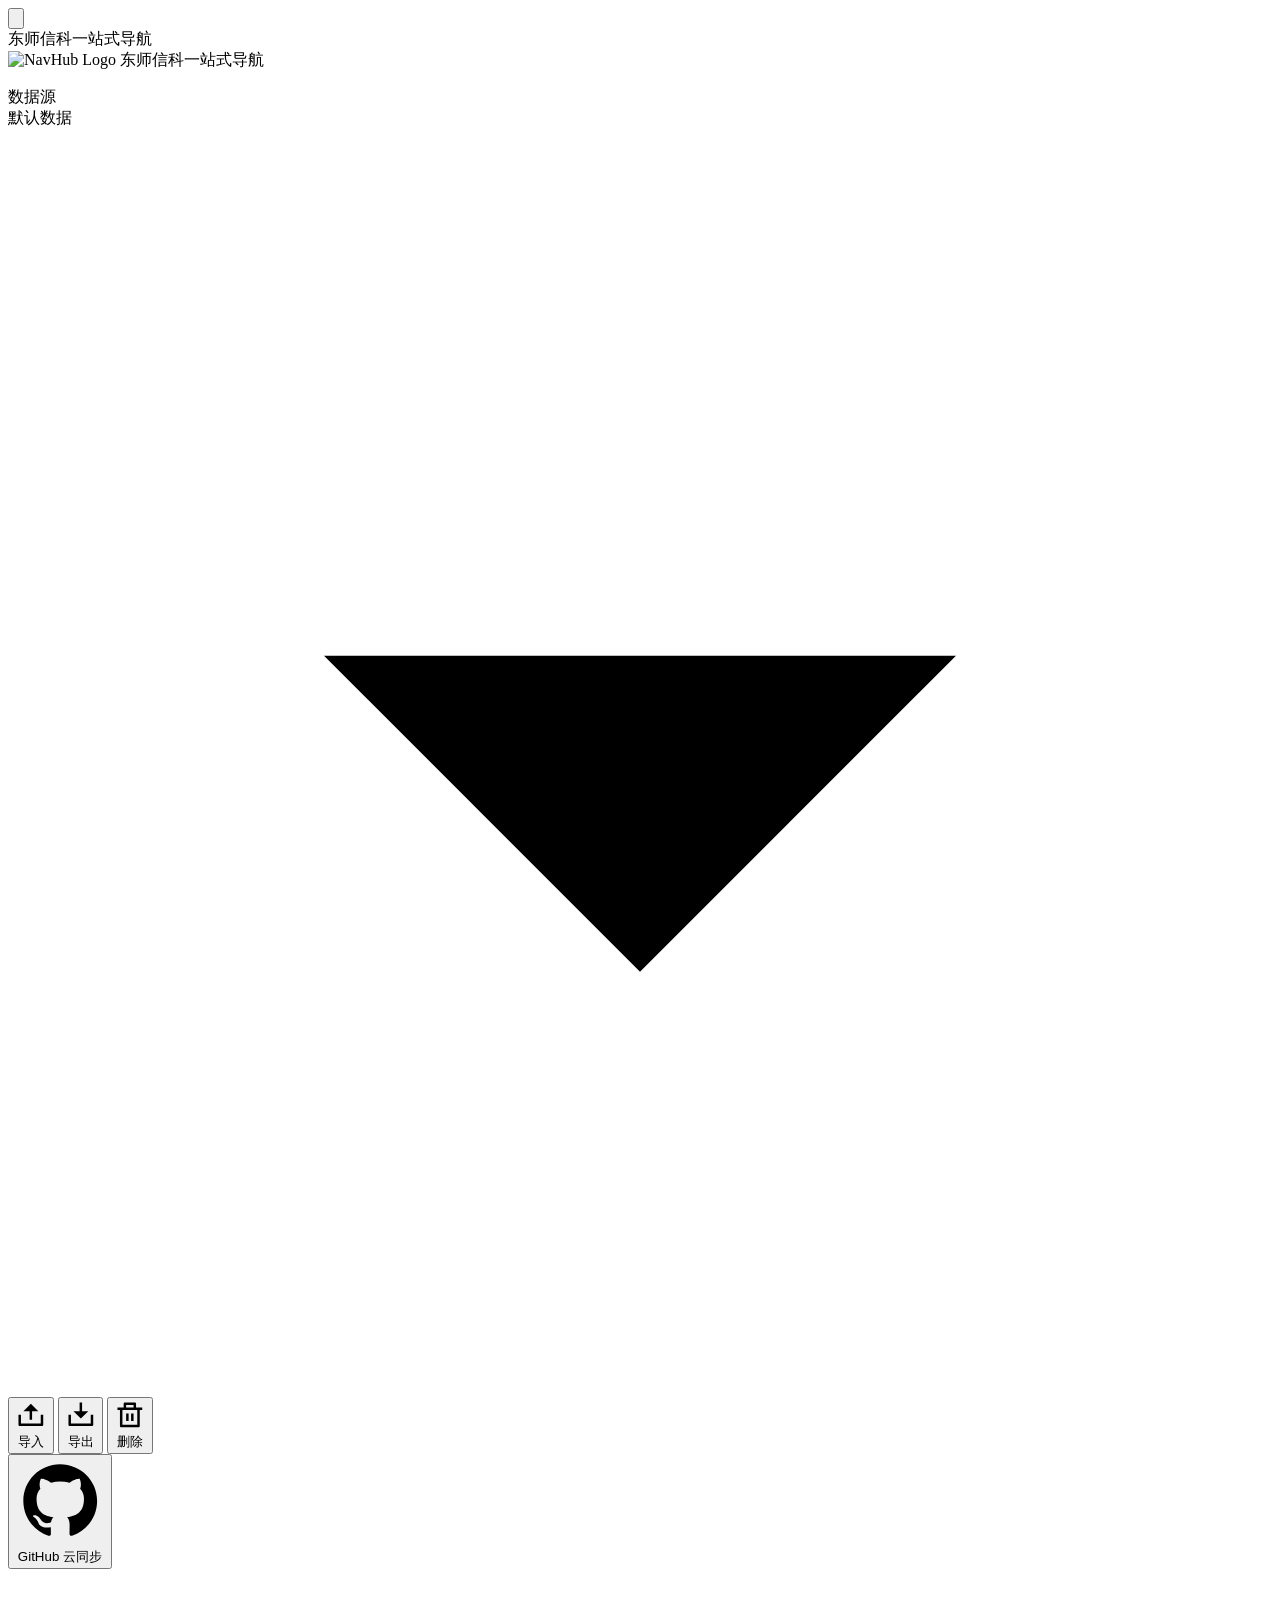
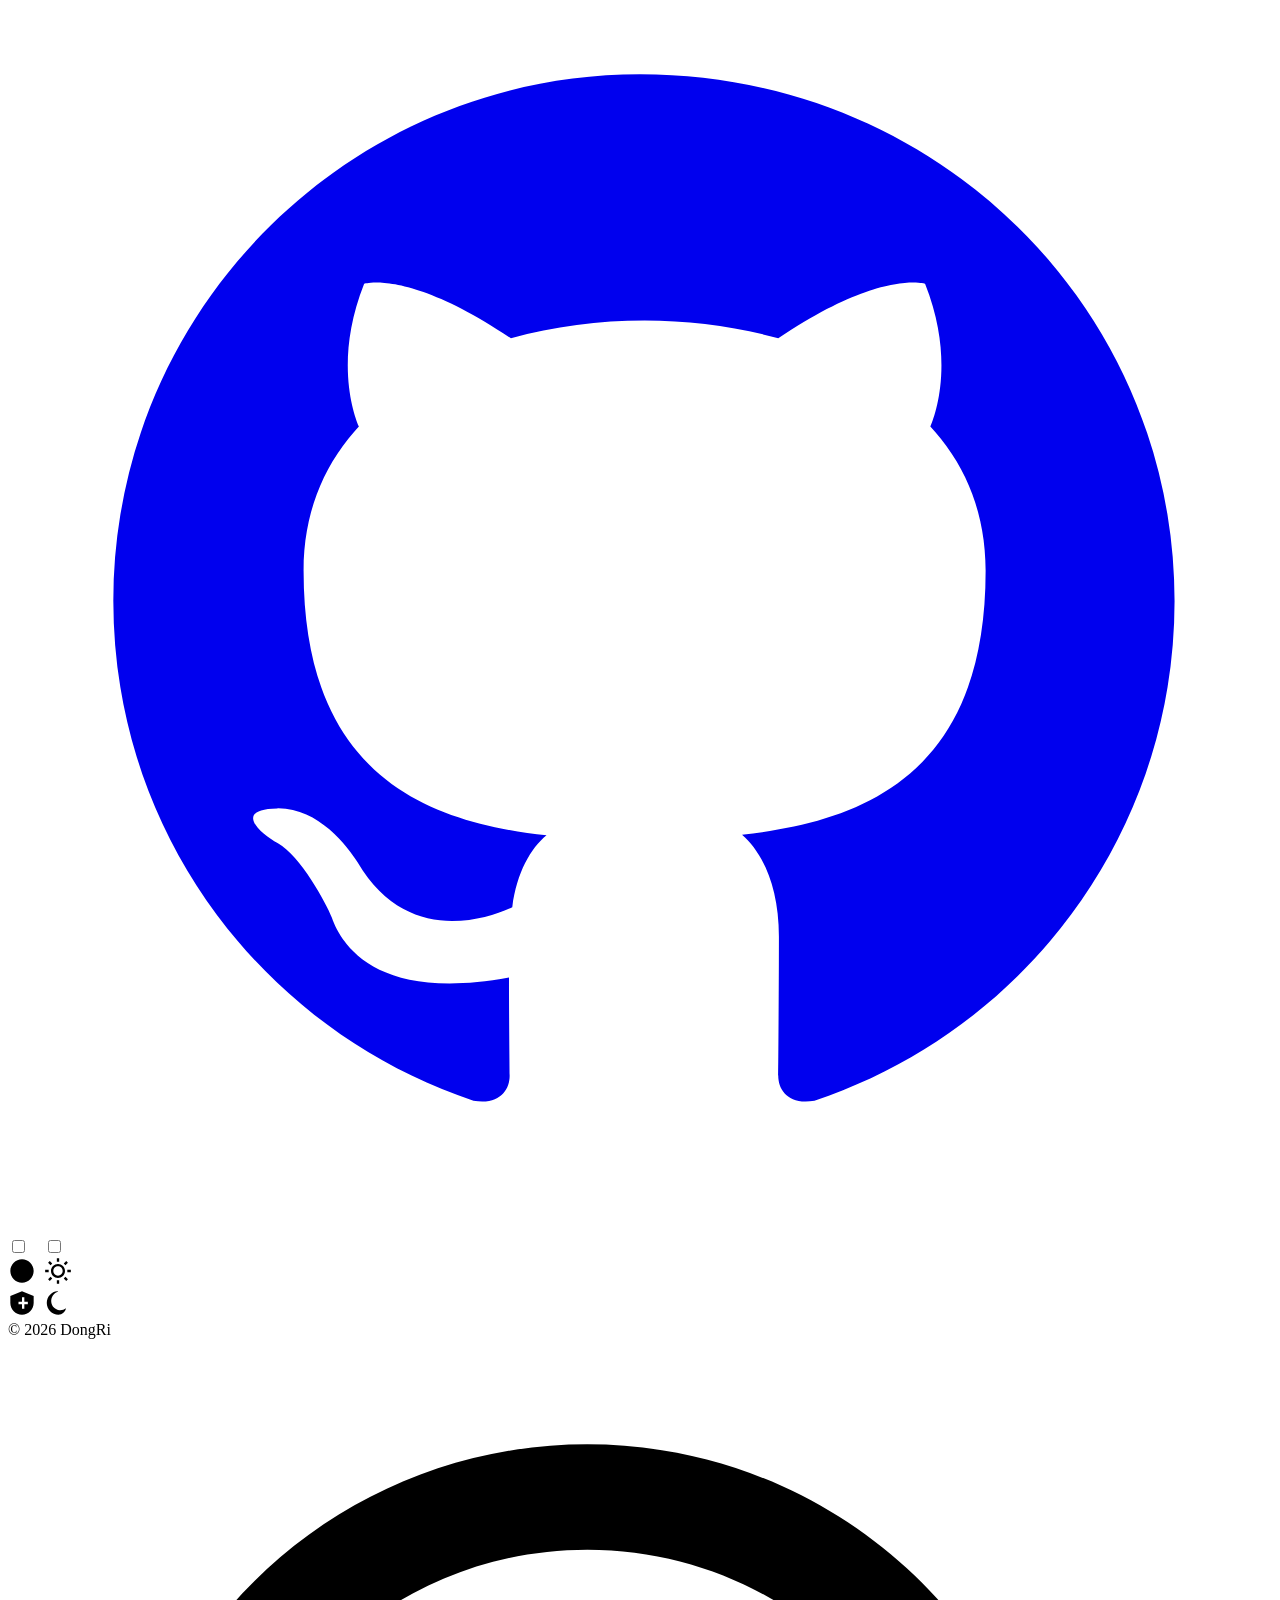
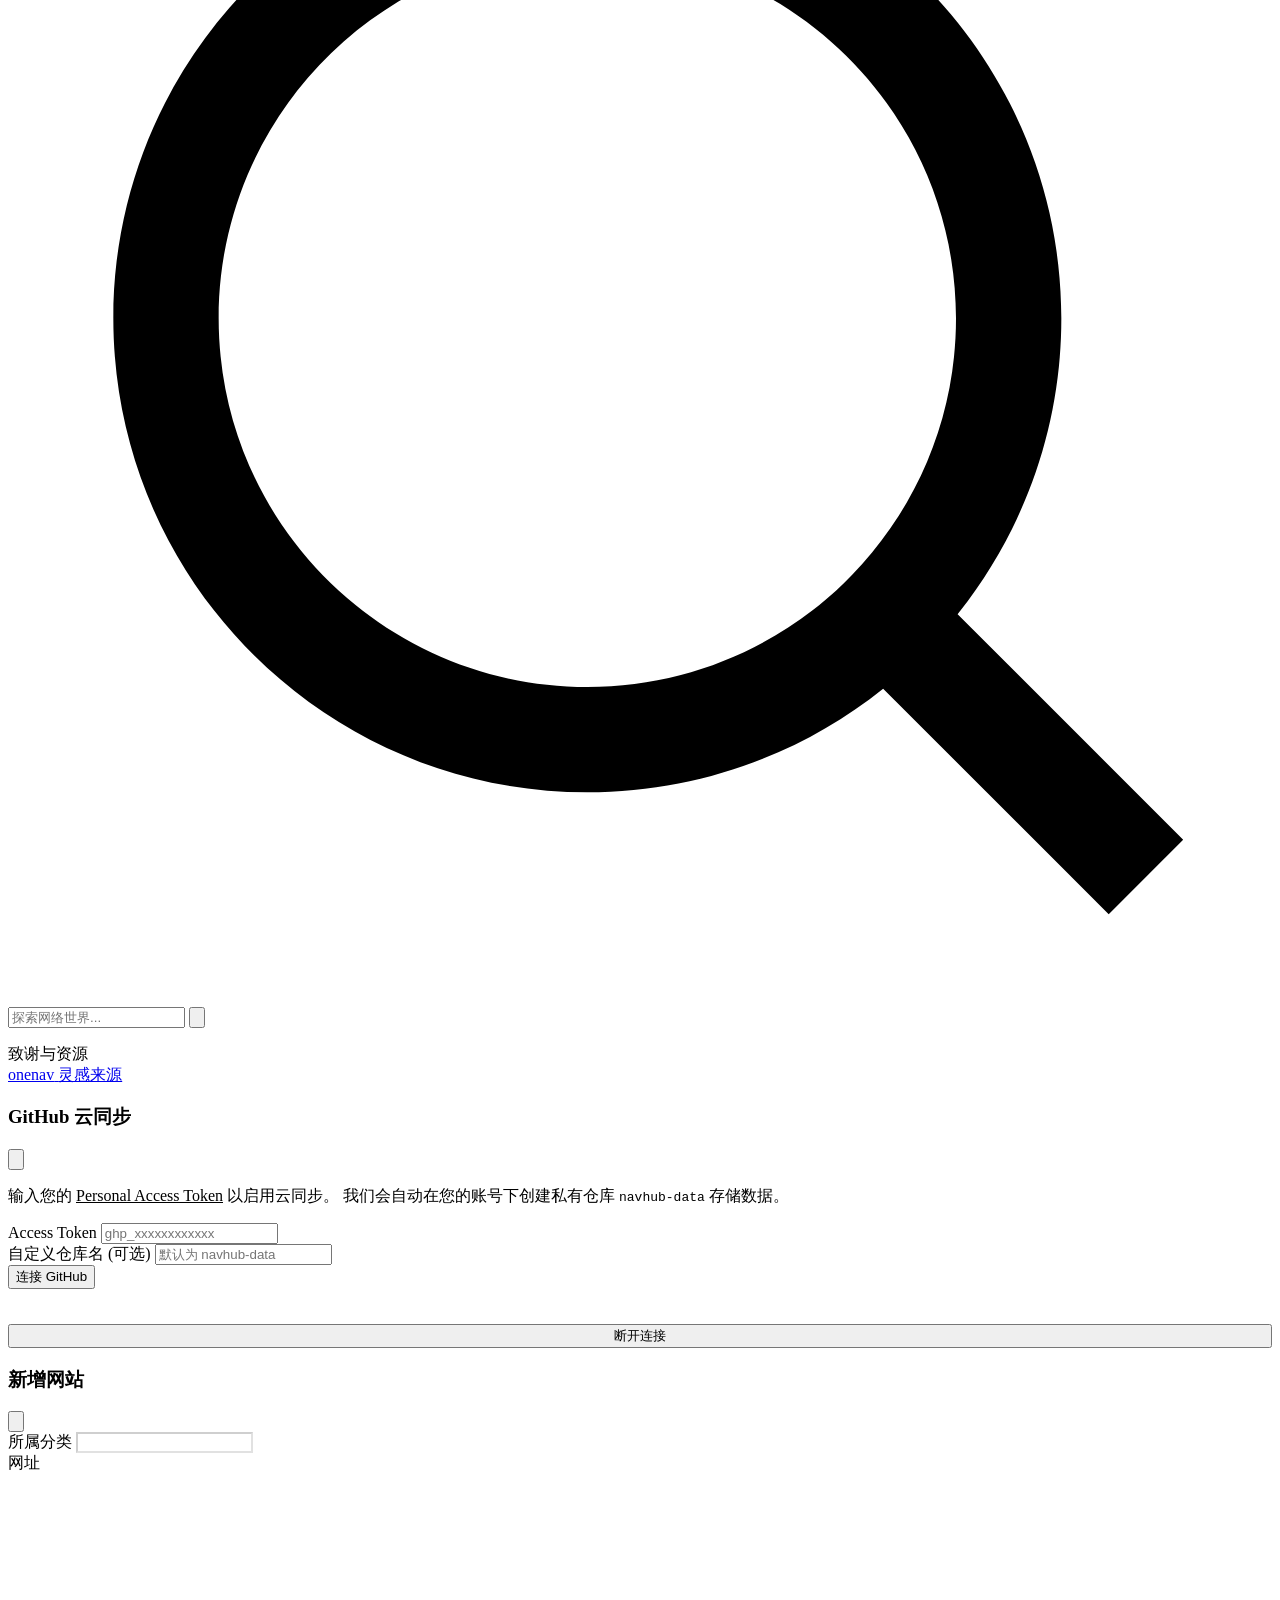
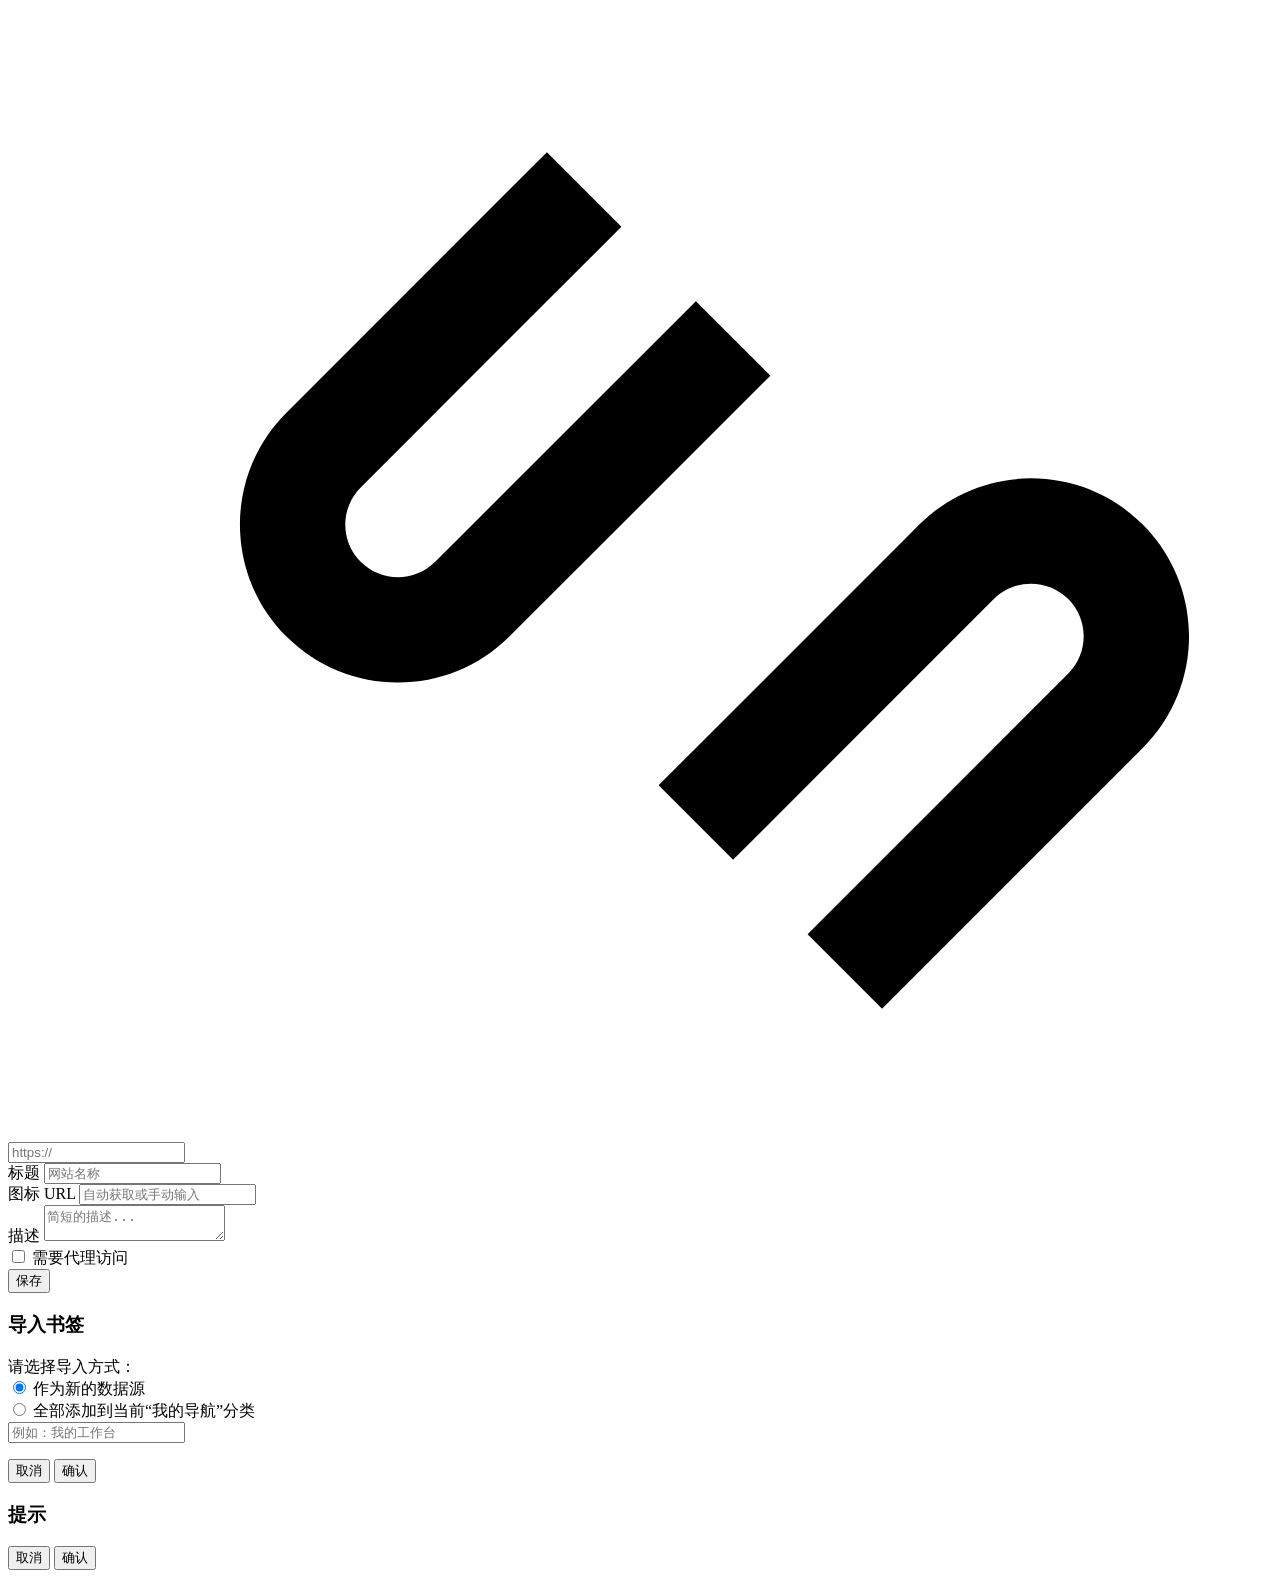
==== index.html @ 4027f4a1 "Update index.html for branding and copyright changes" ====
<!DOCTYPE html>
<html lang="zh-CN">
<head>
    <meta charset="UTF-8">
    <meta name="viewport" content="width=device-width, initial-scale=1.0, maximum-scale=1.0, user-scalable=no">

    <!-- SEO 元标签 -->
    <meta name="author" content="git-hub-cc">
    <meta name="description" content="一个轻量、优雅且功能强大的纯前端个人导航/起始页。支持聚合搜索、网站拖拽管理、暗黑模式切换和响应式设计。">
    <meta name="keywords" content="东师信科一站式导航, 个人导航, 起始页, 浏览器主页, 聚合搜索, 开源项目">

    <title>东师信科一站式导航</title>

    <link rel="icon" href="favicon.svg" type="image/svg+xml">

    <!-- 引入样式 -->
    <link rel="stylesheet" href="style.css">

    <!-- 主题与代理模式初始化脚本 (防止页面闪烁) -->
    <script>
        (function() {
            try {
                // 1. 初始化主题
                const themePref = localStorage.getItem('theme-preference');
                const prefersDark = window.matchMedia('(prefers-color-scheme: dark)').matches;
                let theme = 'light';
                if (themePref) {
                    theme = themePref;
                } else if (prefersDark) {
                    theme = 'dark';
                }
                document.documentElement.setAttribute('data-theme', theme);

                // 2. 初始化代理模式 (默认关闭：false)
                const proxyPref = localStorage.getItem('proxy-mode-preference');
                const isProxyOn = proxyPref === 'true';
                document.documentElement.setAttribute('data-proxy-mode', isProxyOn);
            } catch (e) {}
        })();
    </script>
</head>
<body>

<!-- 动态背景层 -->
<div class="background-layer"></div>

<!-- 移动端侧边栏遮罩 -->
<div id="sidebar-overlay" class="sidebar-overlay"></div>

<!-- 移动端顶部导航栏 -->
<div class="mobile-header">
    <button id="mobile-menu-btn" class="icon-btn" aria-label="菜单">
        <!-- SVG: Menu -->
        <svg class="icon" viewBox="0 0 24 24"><path d="M3 4H21V6H3V4ZM3 11H21V13H3V11ZM3 18H21V20H3V18Z" fill="currentColor"></path></svg>
    </button>
    <div class="mobile-logo">东师信科一站式导航</div>
    <div class="mobile-placeholder"></div>
</div>

<!-- 页面主容器 -->
<div class="container">

    <!-- ========================================================================== -->
    <!--                                侧边栏 (Sidebar)                              -->
    <!-- ========================================================================== -->
    <nav class="sidebar" id="sidebar">
        <!-- 侧边栏头部 -->
        <div class="sidebar-header">
            <div class="logo">
                <img src="favicon.svg" alt="NavHub Logo" width="48" height="48"> 东师信科一站式导航
            </div>
        </div>

        <!-- 侧边栏滚动区域：分类列表 -->
        <div class="sidebar-scroll-area">
            <ul class="category-list">
                <!-- 分类列表将由 JS 动态生成 -->
            </ul>
        </div>

        <!-- 侧边栏底部：功能控制台 -->
        <div class="sidebar-footer">

            <!-- 数据源选择器 -->
            <div class="data-source-wrapper">
                <div class="control-label">数据源</div>
                <div id="custom-select" class="custom-select" tabindex="0">
                    <div id="custom-select-trigger" class="custom-select-trigger">
                        <span id="custom-select-selected-text">默认数据</span>
                        <!-- SVG: Arrow Down -->
                        <svg class="icon arrow-icon" viewBox="0 0 24 24"><path d="M12 16L6 10H18L12 16Z" fill="currentColor"></path></svg>
                    </div>
                    <div id="custom-select-options" class="custom-select-options">
                        <!-- 选项将由 JS 动态填充 -->
                    </div>
                </div>
            </div>

            <!-- 操作按钮组 -->
            <div class="action-grid">
                <button id="import-btn" class="icon-btn-text" title="导入书签或json数据源">
                    <!-- SVG: Upload Cloud -->
                    <svg class="icon" viewBox="0 0 24 24"><path d="M4 19H20V12H22V20C22 20.5523 21.5523 21 21 21H3C2.44772 21 2 20.5523 2 20V12H4V19ZM13 9V16H11V9H6L12 3L18 9H13Z" fill="currentColor"></path></svg>
                    <span>导入</span>
                </button>
                <button id="export-btn" class="icon-btn-text" title="导出json数据源">
                    <!-- SVG: Download Cloud -->
                    <svg class="icon" viewBox="0 0 24 24"><path d="M4 19H20V12H22V20C22 20.5523 21.5523 21 21 21H3C2.44772 21 2 20.5523 2 20V12H4V19ZM13 9H18L12 15L6 9H11V2H13V9Z" fill="currentColor"></path></svg>
                    <span>导出</span>
                </button>
                <button id="delete-source-btn" class="icon-btn-text danger" title="删除当前源">
                    <!-- SVG: Delete Bin -->
                    <svg class="icon" viewBox="0 0 24 24"><path d="M17 6H22V8H20V21C20 21.5523 19.5523 22 19 22H5C4.44772 22 4 21.5523 4 21V8H2V6H7V3C7 2.44772 7.44772 2 8 2H16C16.5523 2 17 2.44772 17 3V6ZM18 8H6V20H18V8ZM9 11H11V17H9V11ZM13 11H15V17H13V11ZM9 4V6H15V4H9Z" fill="currentColor"></path></svg>
                    <span>删除</span>
                </button>
                <!-- 隐藏的文件输入框 -->
                <input type="file" id="import-file-input" accept=".json,.html" style="display: none;">
            </div>

            <!-- GitHub 同步按钮 -->
            <button id="github-btn" class="btn-github-connect" title="配置 GitHub 云同步">
                <!-- SVG: GitHub -->
                <svg class="icon" viewBox="0 0 24 24"><path d="M12 2C6.475 2 2 6.475 2 12C2 16.425 4.8625 20.1625 8.8375 21.4875C9.3375 21.575 9.525 21.275 9.525 21.0125C9.525 20.775 9.5125 19.9875 9.5125 19.15C7 19.6125 6.3375 18.5375 6.15 18.0125C6.0375 17.725 5.55 16.8375 5.125 16.6C4.775 16.4125 4.275 15.95 5.1125 15.9375C5.8875 15.925 6.45 16.6625 6.6375 16.9625C7.55 18.5125 9 18.075 9.575 17.8125C9.6625 17.15 9.925 16.7 10.225 16.45C7.975 16.2 5.6125 15.325 5.6125 11.425C5.6125 10.3125 6 9.4 6.6625 8.6875C6.55 8.425 6.2 7.3875 6.7625 5.975C6.7625 5.975 7.6125 5.7 9.55 7.0125C10.3625 6.7875 11.225 6.675 12.0875 6.675C12.95 6.675 13.8125 6.7875 14.625 7.0125C16.5625 5.7 17.4125 5.975 17.4125 5.975C17.975 7.3875 17.625 8.425 17.5125 8.6875C18.175 9.4 18.5625 10.3125 18.5625 11.425C18.5625 15.325 16.2 16.1875 13.9375 16.4375C14.3125 16.7625 14.6375 17.4 14.6375 18.375C14.6375 19.775 14.625 20.9 14.625 21.0125C14.625 21.275 14.8125 21.575 15.3125 21.4875C19.2875 20.1625 22.15 16.425 22.15 12C22.15 6.475 17.675 2 12 2Z" fill="currentColor"></path></svg>
                <span>GitHub 云同步</span>
                <span id="github-status-dot" class="status-dot" title="未连接"></span>
            </button>

            <!-- 底部工具栏：社交 + 代理开关 + 主题开关 -->
            <div class="footer-toolbar">
                <div class="social-links">
                    <a href="https://github.com/git-hub-cc/NavHub" target="_blank" title="GitHub">
                        <svg class="icon" viewBox="0 0 24 24"><path d="M12 2C6.475 2 2 6.475 2 12C2 16.425 4.8625 20.1625 8.8375 21.4875C9.3375 21.575 9.525 21.275 9.525 21.0125C9.525 20.775 9.5125 19.9875 9.5125 19.15C7 19.6125 6.3375 18.5375 6.15 18.0125C6.0375 17.725 5.55 16.8375 5.125 16.6C4.775 16.4125 4.275 15.95 5.1125 15.9375C5.8875 15.925 6.45 16.6625 6.6375 16.9625C7.55 18.5125 9 18.075 9.575 17.8125C9.6625 17.15 9.925 16.7 10.225 16.45C7.975 16.2 5.6125 15.325 5.6125 11.425C5.6125 10.3125 6 9.4 6.6625 8.6875C6.55 8.425 6.2 7.3875 6.7625 5.975C6.7625 5.975 7.6125 5.7 9.55 7.0125C10.3625 6.7875 11.225 6.675 12.0875 6.675C12.95 6.675 13.8125 6.7875 14.625 7.0125C16.5625 5.7 17.4125 5.975 17.4125 5.975C17.975 7.3875 17.625 8.425 17.5125 8.6875C18.175 9.4 18.5625 10.3125 18.5625 11.425C18.5625 15.325 16.2 16.1875 13.9375 16.4375C14.3125 16.7625 14.6375 17.4 14.6375 18.375C14.6375 19.775 14.625 20.9 14.625 21.0125C14.625 21.275 14.8125 21.575 15.3125 21.4875C19.2875 20.1625 22.15 16.425 22.15 12C22.15 6.475 17.675 2 12 2Z" fill="currentColor"></path></svg>
                    </a>
                </div>

                <div class="switches-group" style="display: flex; gap: 8px; align-items: center;">
                    <!-- 代理资源显示开关 -->
                    <div class="theme-toggle-wrapper" title="切换显示海外资源">
                        <input type="checkbox" id="proxy-mode-switch" class="theme-switch-input" />
                        <label for="proxy-mode-switch" class="theme-switch-label proxy-label">
                            <svg class="icon globe-icon" viewBox="0 0 24 24"><path d="M2 12C2 17.5228 6.47715 22 12 22C17.5228 22 22 17.5228 22 12C22 6.47715 17.5228 2 12 2C6.47715 2 2 6.47715 2 12ZM13 19.9381C16.929 19.4678 20 16.0827 20 12C20 7.91729 16.929 4.53218 13 4.06189V19.9381ZM11 19.9381V4.06189C7.07096 4.53218 4 7.91729 4 12C4 16.0827 7.07096 19.4678 11 19.9381Z" fill="currentColor"></path></svg>
                            <svg class="icon shield-icon" viewBox="0 0 24 24"><path d="M12 22C17.5228 22 22 17.5228 22 12V6L12 2L2 6V12C2 17.5228 6.47715 22 12 22ZM12 11V7H14V11H17V13H14V17H12V13H9V11H12Z" fill="currentColor"></path></svg>
                        </label>
                    </div>

                    <!-- 主题切换开关 -->
                    <div class="theme-toggle-wrapper" title="切换深色/浅色主题">
                        <input type="checkbox" id="dark-mode-switch" class="theme-switch-input" />
                        <label for="dark-mode-switch" class="theme-switch-label">
                            <svg class="icon sun-icon" viewBox="0 0 24 24"><path d="M12 18C8.68629 18 6 15.3137 6 12C6 8.68629 8.68629 6 12 6C15.3137 6 18 8.68629 18 12C18 15.3137 15.3137 18 12 18ZM12 16C14.2091 16 16 14.2091 16 12C16 9.79086 14.2091 8 12 8C9.79086 8 8 9.79086 8 12C8 14.2091 9.79086 16 12 16ZM11 1H13V4H11V1ZM11 20H13V23H11V20ZM3.51472 4.92893L4.92893 3.51472L7.05025 5.63604L5.63604 7.05025L3.51472 4.92893ZM16.9497 18.364L18.364 16.9497L20.4853 19.0711L19.0711 20.4853L16.9497 18.364ZM19.0711 3.51472L20.4853 4.92893L18.364 7.05025L16.9497 5.63604L19.0711 3.51472ZM5.63604 16.9497L7.05025 18.364L4.92893 20.4853L3.51472 19.0711L5.63604 16.9497ZM23 11V13H20V11H23ZM4 11V13H1V11H4Z" fill="currentColor"></path></svg>
                            <svg class="icon moon-icon" viewBox="0 0 24 24"><path d="M11.38 2.019C11.6606 2.019 11.9306 2.039 12.1906 2.069C8.3606 3.259 5.8606 6.959 6.2206 11.199C6.5406 14.939 9.6106 17.919 13.3606 18.199C15.4206 18.349 17.3206 17.659 18.8406 16.539C18.3406 19.669 15.6306 21.999 12.3806 21.999C6.8606 21.999 2.3806 17.519 2.3806 11.999C2.3806 6.709 6.4806 2.359 11.38 2.019Z" fill="currentColor"></path></svg>
                        </label>
                    </div>
                </div>
            </div>

            <div class="copyright">© 2026 DongRi</div>
        </div>
    </nav>

    <!-- ========================================================================== -->
    <!--                                主内容区 (Main Content)                         -->
    <!-- ========================================================================== -->
    <main class="main-content">
        <div class="main-content-inner">

            <!-- Hero 区域：搜索 -->
            <header class="hero-section">
                <div class="search-container">
                    <div id="search-category-buttons" class="search-tabs"></div>
                    <form id="search-form" class="search-box">
                        <div class="search-input-group">
                            <svg class="icon search-icon" viewBox="0 0 24 24"><path d="M18.031 16.6168L22.3137 20.8995L20.8995 22.3137L16.6168 18.031C15.0769 19.263 13.124 20 11 20C6.032 20 2 15.968 2 11C2 6.032 6.032 2 11 2C15.968 2 20 6.032 20 11C20 13.124 19.263 15.0769 18.031 16.6168ZM16.0247 15.8748C17.2475 14.6146 18 12.8956 18 11C18 7.1325 14.8675 4 11 4C7.1325 4 4 7.1325 4 11C4 14.8675 7.1325 18 11 18C12.8956 18 14.6146 17.2475 15.8748 16.0247L16.0247 15.8748Z" fill="currentColor"></path></svg>
                            <input type="text" id="search-input" autocomplete="off" placeholder="探索网络世界...">
                            <button type="submit" id="search-button" class="search-btn-submit">
                                <svg class="icon" viewBox="0 0 24 24"><path d="M16.1716 10.9999L10.8076 5.63589L12.2218 4.22168L20 11.9999L12.2218 19.778L10.8076 18.3638L16.1716 12.9999H4V10.9999H16.1716Z" fill="currentColor"></path></svg>
                            </button>
                        </div>
                        <ul id="suggestions-list" class="suggestions-dropdown"></ul>
                    </form>
                    <div id="search-engine-checkboxes" class="engine-selector"></div>
                </div>
            </header>

            <!-- 内容卡片区 -->
            <div class="content-wrapper" id="content-wrapper"></div>

            <!-- 致谢部分 -->
            <section class="footer-section">
                <div class="divider"><span>致谢与资源</span></div>
                <div class="acknowledgements-grid">
                    <a href="https://github.com/helloxz/onenav" target="_blank" rel="noopener noreferrer" class="mini-card">
                        <span class="ack-card-title">onenav</span>
                        <span class="ack-card-subtitle">灵感来源</span>
                    </a>
                    <!-- ... 其他链接 ... -->
                </div>
            </section>
        </div>
    </main>
</div>

<!-- ========================================================================== -->
<!--                                模态框 (Modals)                               -->
<!-- ========================================================================== -->

<!-- GitHub 配置模态框 -->
<div id="github-modal" class="modal-overlay modal-hidden">
    <div class="modal-glass">
        <div class="modal-header">
            <h3>GitHub 云同步</h3>
            <button class="close-modal-btn" id="close-github-modal-btn">
                <svg class="icon" viewBox="0 0 24 24"><path d="M11.9997 10.5865L16.9495 5.63672L18.3637 7.05093L13.4139 12.0007L18.3637 16.9504L16.9495 18.3646L11.9997 13.4149L7.04996 18.3646L5.63574 16.9504L10.5855 12.0007L5.63574 7.05093L7.04996 5.63672L11.9997 10.5865Z" fill="currentColor"></path></svg>
            </button>
        </div>

        <!-- 未登录状态表单 -->
        <form id="github-form" class="modal-form">
            <p class="text-xs text-secondary mb-3">
                输入您的 <a href="https://github.com/settings/tokens" target="_blank" style="color:var(--primary-solid)">Personal Access Token</a> 以启用云同步。
                我们会自动在您的账号下创建私有仓库 <code>navhub-data</code> 存储数据。
            </p>
            <div class="form-item">
                <label for="github-token-input">Access Token</label>
                <input type="password" id="github-token-input" placeholder="ghp_xxxxxxxxxxxx" required>
            </div>
            <div class="form-item">
                <label for="github-repo-input">自定义仓库名 (可选)</label>
                <input type="text" id="github-repo-input" placeholder="默认为 navhub-data">
            </div>
            <div class="modal-footer">
                <button type="submit" class="btn-primary-glass">连接 GitHub</button>
            </div>
        </form>

        <!-- 已登录状态显示 (动态生成) -->
        <div id="github-user-info" style="display:none;">
            <!-- JS 填充 -->
        </div>

        <!-- 登出按钮 -->
        <div class="modal-footer" id="github-logout-footer" style="margin-top:20px; border-top:1px solid var(--border-light); padding-top:15px;">
            <button id="github-logout-btn" class="btn-ghost" style="color:var(--danger); width:100%;">断开连接</button>
        </div>
    </div>
</div>

<!-- 网站编辑/新增模态框 -->
<div id="site-modal" class="modal-overlay modal-hidden">
    <div class="modal-glass">
        <div class="modal-header">
            <h3 id="modal-title">新增网站</h3>
            <button class="close-modal-btn" id="cancel-btn">
                <svg class="icon" viewBox="0 0 24 24"><path d="M11.9997 10.5865L16.9495 5.63672L18.3637 7.05093L13.4139 12.0007L18.3637 16.9504L16.9495 18.3646L11.9997 13.4149L7.04996 18.3646L5.63574 16.9504L10.5855 12.0007L5.63574 7.05093L7.04996 5.63672L11.9997 10.5865Z" fill="currentColor"></path></svg>
            </button>
        </div>
        <form id="site-form" class="modal-form">
            <input type="hidden" id="site-id">
            <input type="hidden" id="category-id">
            <div class="form-item">
                <label for="site-category-name">所属分类</label>
                <input type="text" id="site-category-name" disabled style="background-color: var(--bg-base); opacity: 0.7; cursor: not-allowed; color: var(--text-primary);">
            </div>
            <div class="form-item">
                <label for="site-url">网址</label>
                <div class="input-with-icon">
                    <svg class="icon" viewBox="0 0 24 24"><path d="M13.0607 8.11097L14.4749 9.52518L9.52516 14.4749C8.35359 15.6465 6.4541 15.6465 5.28253 14.4749C4.11095 13.3034 4.11095 11.4039 5.28253 10.2323L10.2323 5.28258L11.6465 6.6968L6.69674 11.6465C6.30621 12.0371 6.30621 12.6702 6.69674 13.0607C7.08726 13.4513 7.72043 13.4513 8.11095 13.0607L13.0607 8.11097ZM18.7175 13.7677L13.7678 18.7175L12.3536 17.3033L17.3033 12.3535C18.4749 11.182 20.3744 11.182 21.5459 12.3535C22.7175 13.5251 22.7175 15.4246 21.5459 16.5962L16.5962 21.5459L15.182 20.1317L20.1317 15.182C20.5223 14.7915 20.5223 14.1583 20.1317 13.7677C19.7412 13.3772 19.108 13.3772 18.7175 13.7677Z" fill="currentColor"></path></svg>
                    <input type="url" id="site-url" placeholder="https://" required>
                </div>
            </div>
            <div class="form-row">
                <div class="form-item">
                    <label for="site-title">标题</label>
                    <input type="text" id="site-title" placeholder="网站名称" required>
                </div>
                <div class="form-item">
                    <label for="site-icon">图标 URL</label>
                    <input type="url" id="site-icon" placeholder="自动获取或手动输入">
                </div>
            </div>
            <div class="form-item">
                <label for="site-desc">描述</label>
                <textarea id="site-desc" rows="2" placeholder="简短的描述..."></textarea>
            </div>
            <div class="form-item checkbox-item">
                <input type="checkbox" id="site-proxy">
                <label for="site-proxy">需要代理访问</label>
            </div>
            <div class="modal-footer">
                <button type="submit" class="btn-primary-glass">保存</button>
            </div>
        </form>
    </div>
</div>

<!-- 导入命名模态框 -->
<div id="import-name-modal" class="modal-overlay modal-hidden">
    <div class="modal-glass small-modal">
        <h3>导入书签</h3>
        <form id="import-name-form" class="modal-form">
            <div class="form-item import-mode-options">
                <label>请选择导入方式：</label>
                <div class="radio-option">
                    <input type="radio" id="import-mode-new" name="import-mode" value="new-source" checked>
                    <label for="import-mode-new">作为新的数据源</label>
                </div>
                <div class="radio-option">
                    <input type="radio" id="import-mode-merge" name="import-mode" value="merge-to-custom">
                    <label for="import-mode-merge">全部添加到当前“我的导航”分类</label>
                </div>
            </div>
            <div class="form-item">
                <input type="text" id="import-name-input" required placeholder="例如：我的工作台">
                <p id="import-name-error" class="error-msg"></p>
            </div>
            <div class="modal-footer">
                <button type="button" id="cancel-import-name-btn" class="btn-ghost">取消</button>
                <button type="submit" class="btn-primary-glass">确认</button>
            </div>
        </form>
    </div>
</div>

<!-- 提示/确认模态框 -->
<div id="alert-confirm-modal" class="modal-overlay modal-hidden">
    <div class="modal-glass small-modal text-center">
        <h3 id="alert-confirm-title">提示</h3>
        <div class="modal-body">
            <p id="alert-confirm-message"></p>
        </div>
        <div class="modal-footer center-footer">
            <button type="button" id="alert-confirm-cancel-btn" class="btn-ghost">取消</button>
            <button type="button" id="alert-confirm-ok-btn" class="btn-primary-glass">确认</button>
        </div>
    </div>
</div>

<script type="module" src="./js/main.js"></script>

</body>
</html>
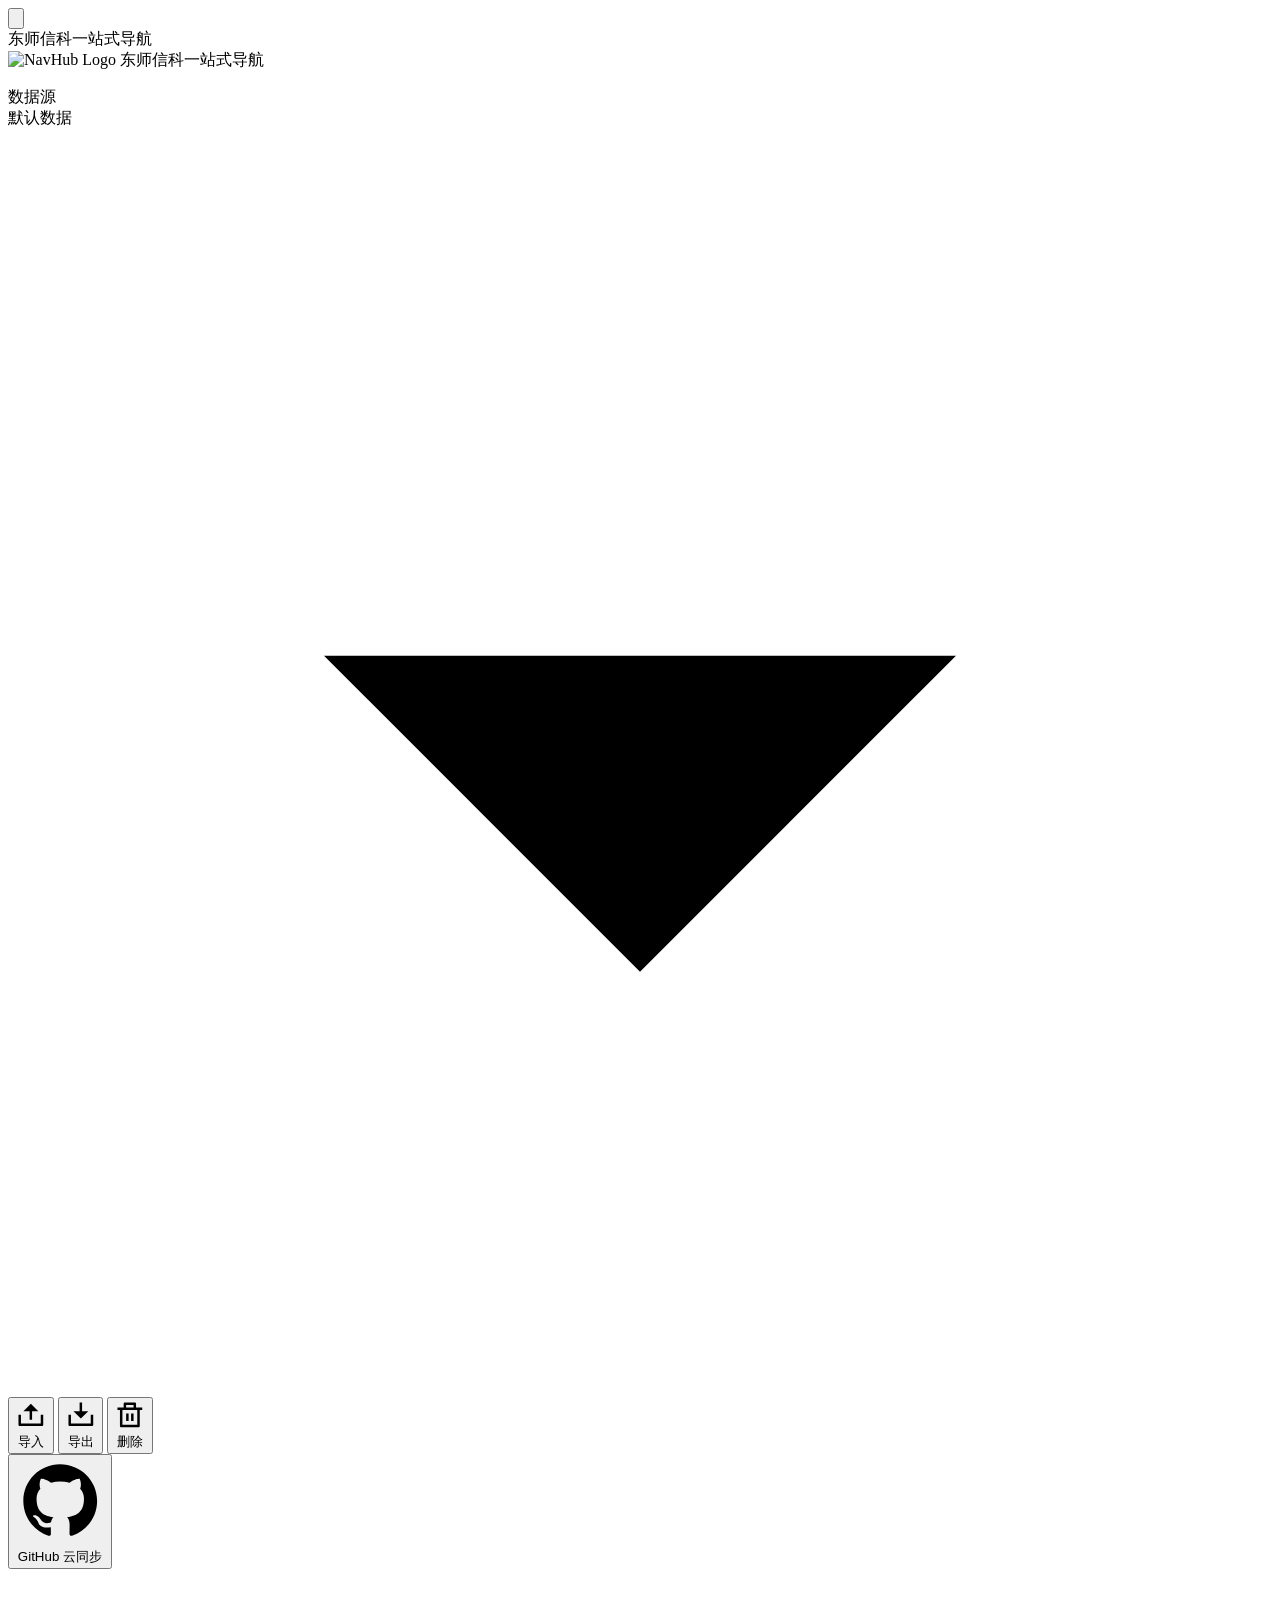
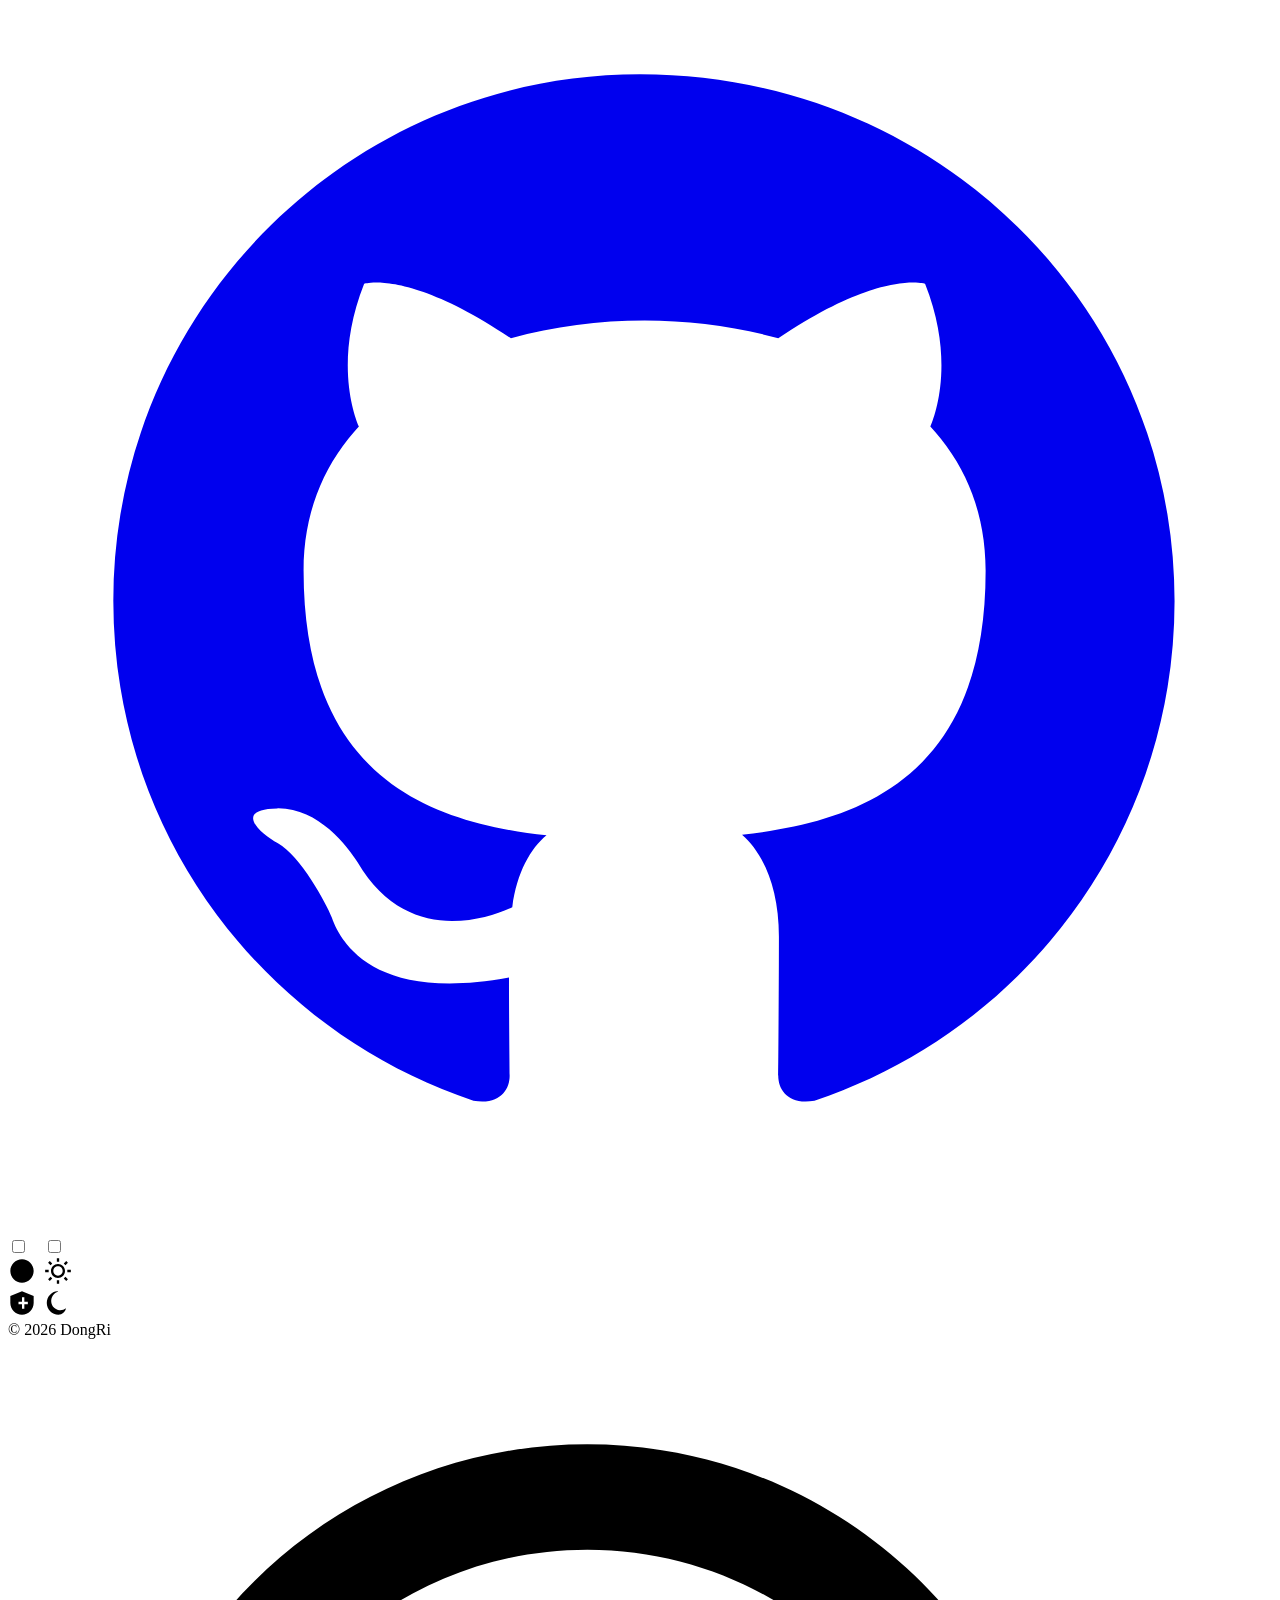
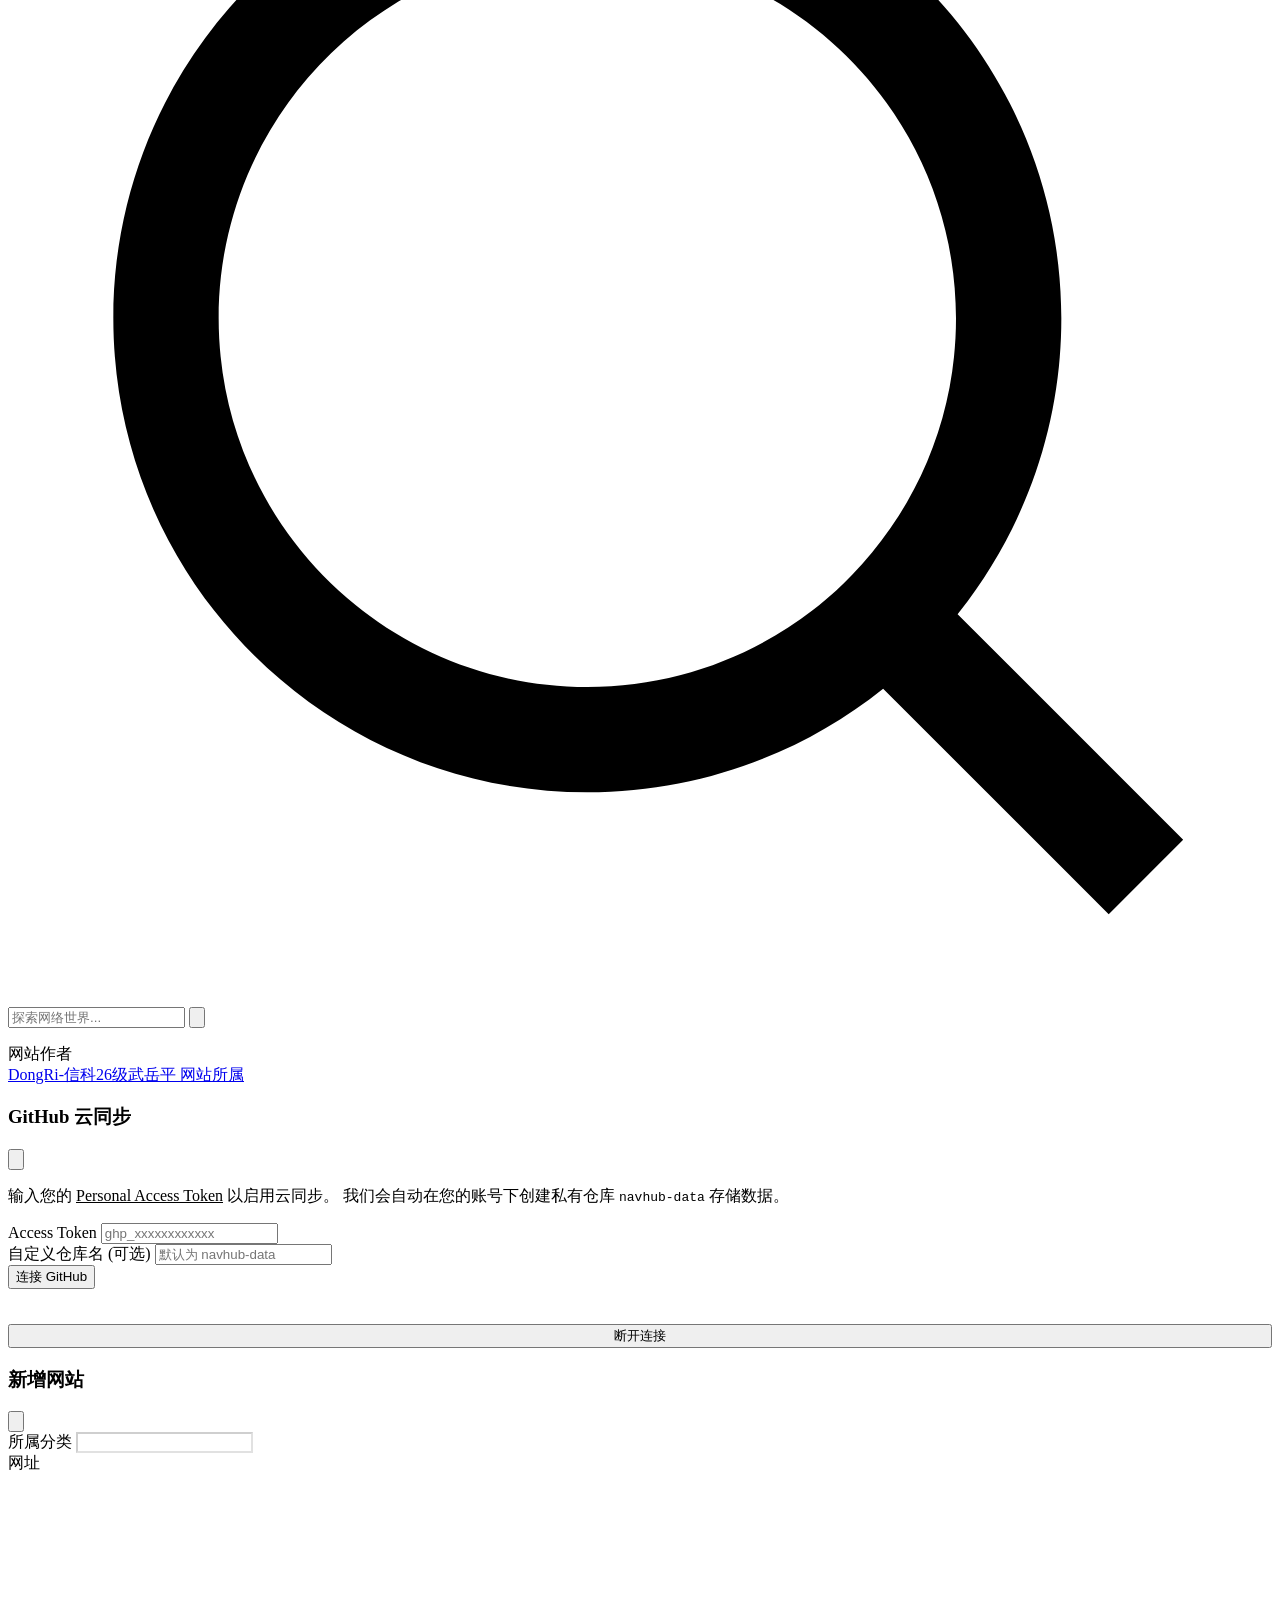
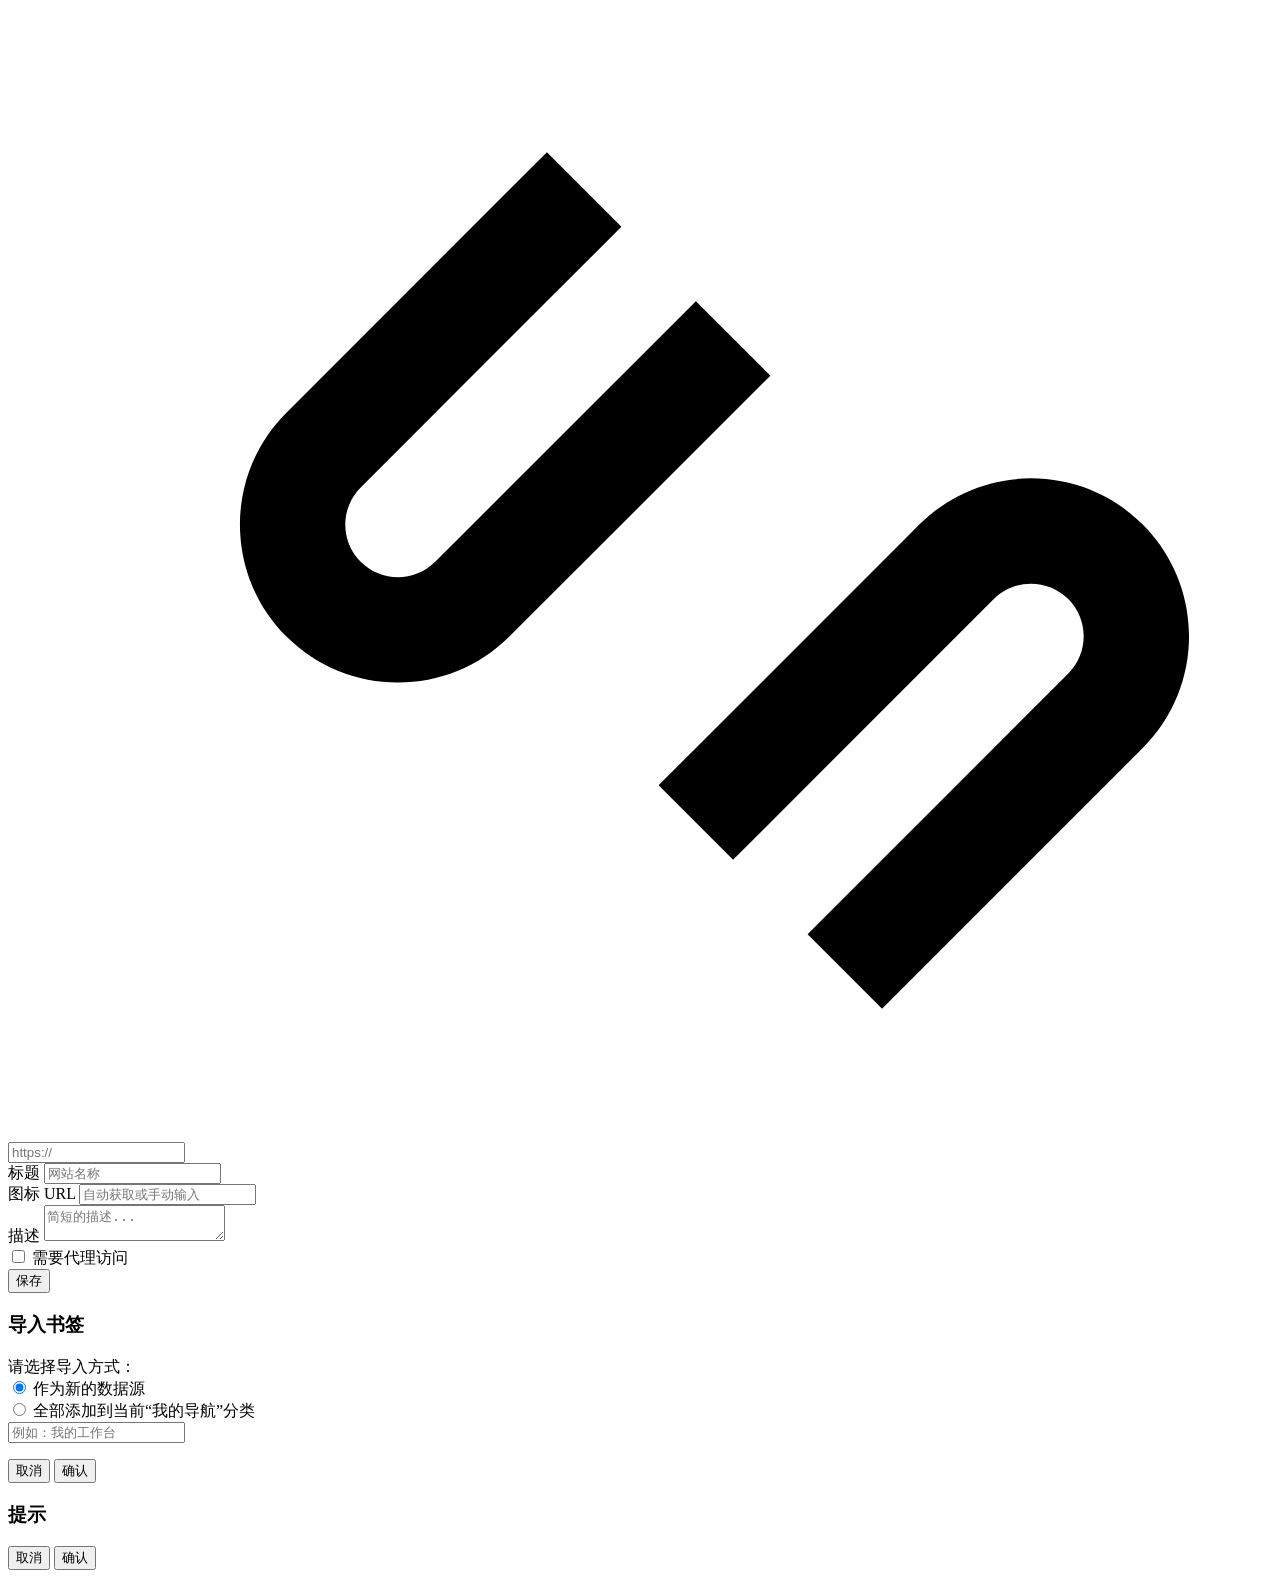
==== commit 6772607b: "Update acknowledgements section in index.html" ====
--- a/index.html
+++ b/index.html
@@ -187,11 +187,11 @@
 
             <!-- 致谢部分 -->
             <section class="footer-section">
-                <div class="divider"><span>致谢与资源</span></div>
+                <div class="divider"><span>网站作者</span></div>
                 <div class="acknowledgements-grid">
-                    <a href="https://github.com/helloxz/onenav" target="_blank" rel="noopener noreferrer" class="mini-card">
-                        <span class="ack-card-title">onenav</span>
-                        <span class="ack-card-subtitle">灵感来源</span>
+                    <a href="https://github.com/VassagoDongRi" target="_blank" rel="noopener noreferrer" class="mini-card">
+                        <span class="ack-card-title">DongRi-信科26级武岳平</span>
+                        <span class="ack-card-subtitle">网站所属</span>
                     </a>
                     <!-- ... 其他链接 ... -->
                 </div>
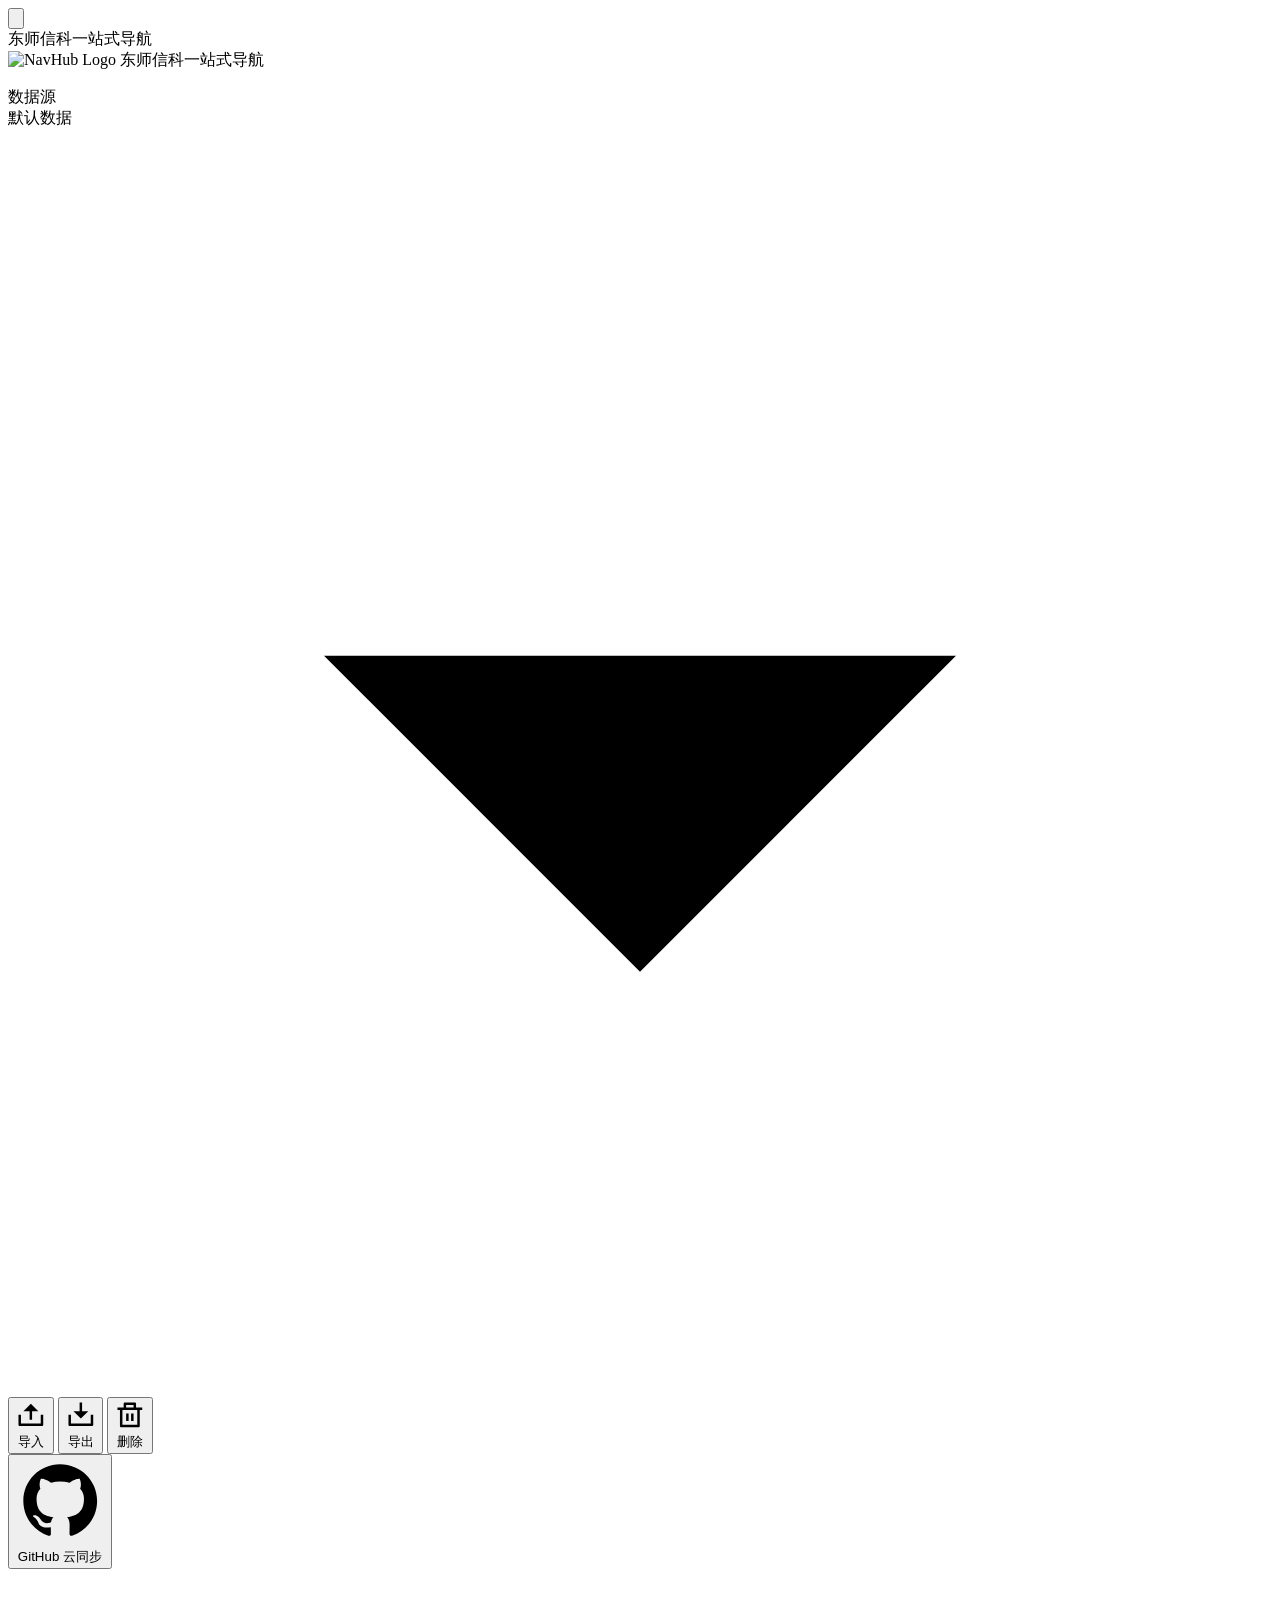
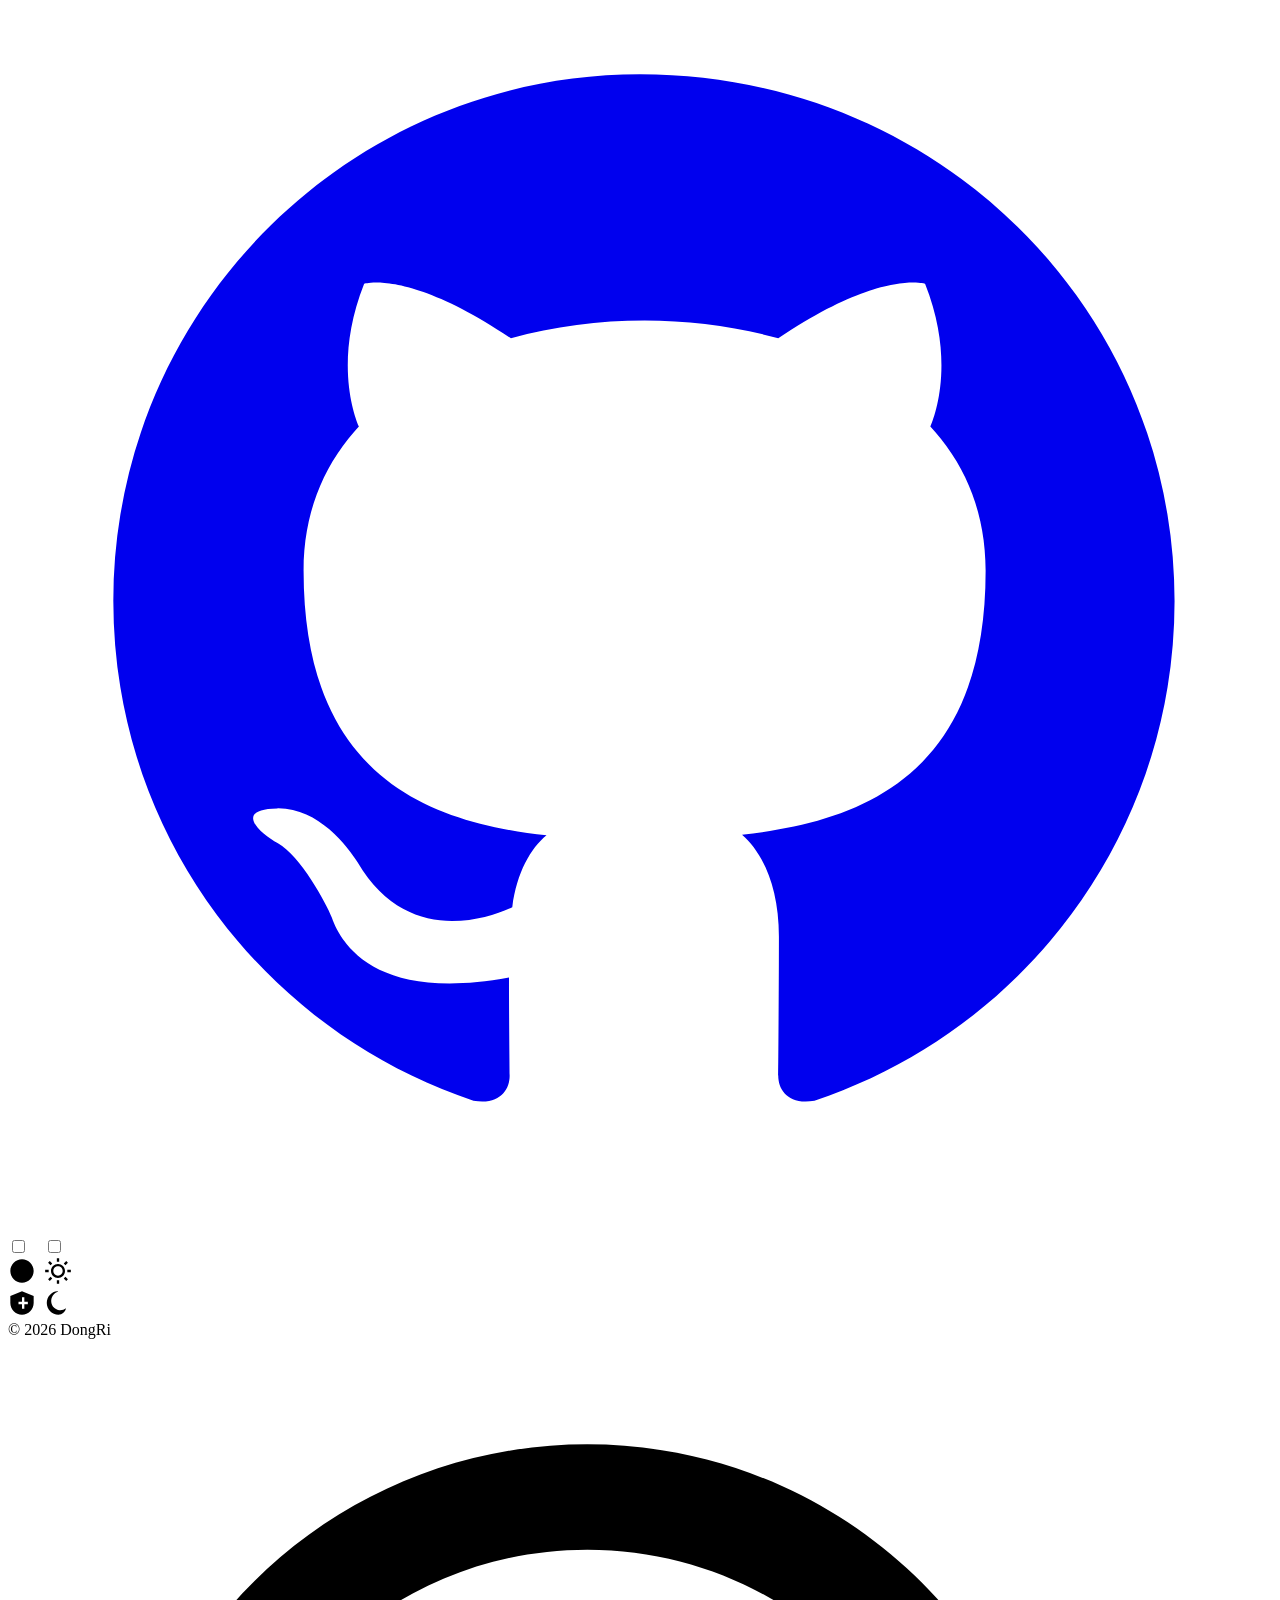
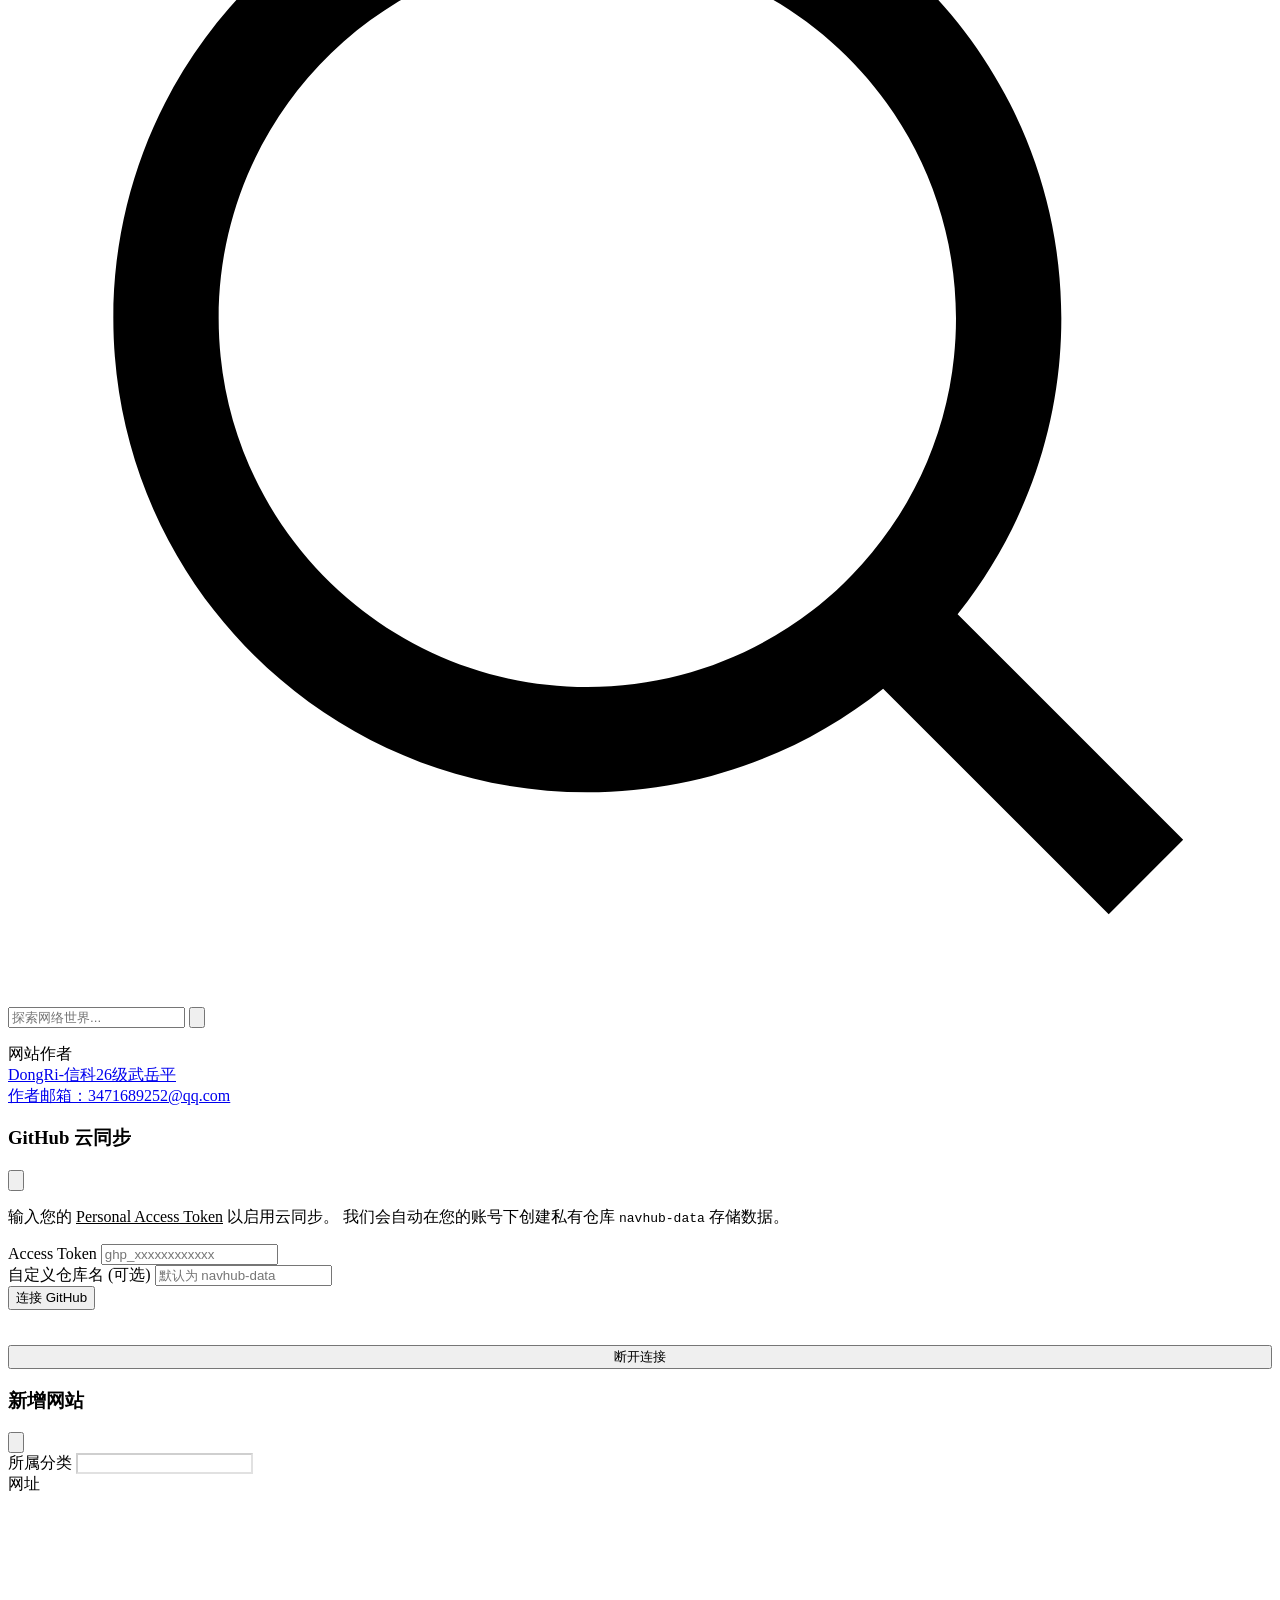
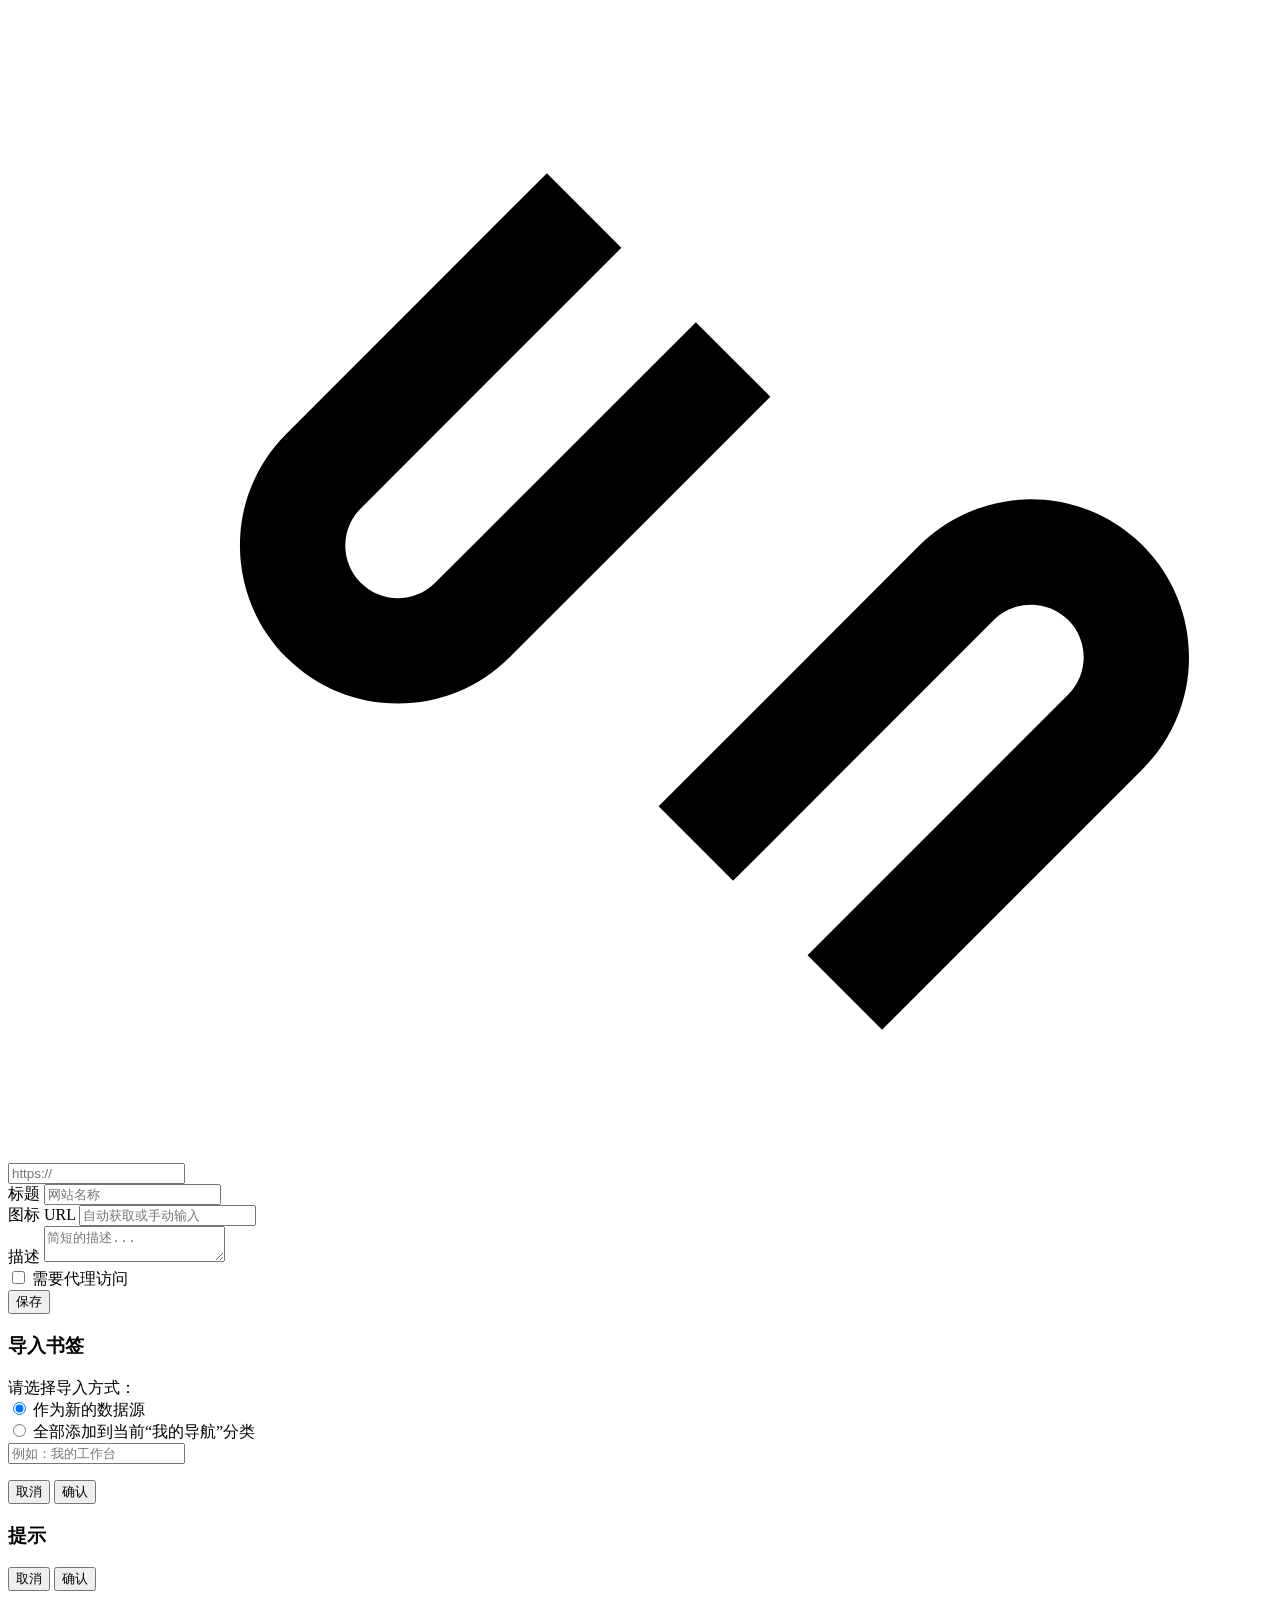
==== commit 8061d47e: "Update acknowledgements with author email Added author email to acknowledgements section." ====
--- a/index.html
+++ b/index.html
@@ -128,7 +128,7 @@
             <!-- 底部工具栏：社交 + 代理开关 + 主题开关 -->
             <div class="footer-toolbar">
                 <div class="social-links">
-                    <a href="https://github.com/git-hub-cc/NavHub" target="_blank" title="GitHub">
+                    <a href="https://github.com/VassagoDongRi" target="_blank" title="GitHub">
                         <svg class="icon" viewBox="0 0 24 24"><path d="M12 2C6.475 2 2 6.475 2 12C2 16.425 4.8625 20.1625 8.8375 21.4875C9.3375 21.575 9.525 21.275 9.525 21.0125C9.525 20.775 9.5125 19.9875 9.5125 19.15C7 19.6125 6.3375 18.5375 6.15 18.0125C6.0375 17.725 5.55 16.8375 5.125 16.6C4.775 16.4125 4.275 15.95 5.1125 15.9375C5.8875 15.925 6.45 16.6625 6.6375 16.9625C7.55 18.5125 9 18.075 9.575 17.8125C9.6625 17.15 9.925 16.7 10.225 16.45C7.975 16.2 5.6125 15.325 5.6125 11.425C5.6125 10.3125 6 9.4 6.6625 8.6875C6.55 8.425 6.2 7.3875 6.7625 5.975C6.7625 5.975 7.6125 5.7 9.55 7.0125C10.3625 6.7875 11.225 6.675 12.0875 6.675C12.95 6.675 13.8125 6.7875 14.625 7.0125C16.5625 5.7 17.4125 5.975 17.4125 5.975C17.975 7.3875 17.625 8.425 17.5125 8.6875C18.175 9.4 18.5625 10.3125 18.5625 11.425C18.5625 15.325 16.2 16.1875 13.9375 16.4375C14.3125 16.7625 14.6375 17.4 14.6375 18.375C14.6375 19.775 14.625 20.9 14.625 21.0125C14.625 21.275 14.8125 21.575 15.3125 21.4875C19.2875 20.1625 22.15 16.425 22.15 12C22.15 6.475 17.675 2 12 2Z" fill="currentColor"></path></svg>
                     </a>
                 </div>
@@ -191,7 +191,8 @@
                 <div class="acknowledgements-grid">
                     <a href="https://github.com/VassagoDongRi" target="_blank" rel="noopener noreferrer" class="mini-card">
                         <span class="ack-card-title">DongRi-信科26级武岳平</span>
-                        <span class="ack-card-subtitle">网站所属</span>
+                        <br>
+                        <span class="ack-card-subtitle">作者邮箱：3471689252@qq.com</span>
                     </a>
                     <!-- ... 其他链接 ... -->
                 </div>
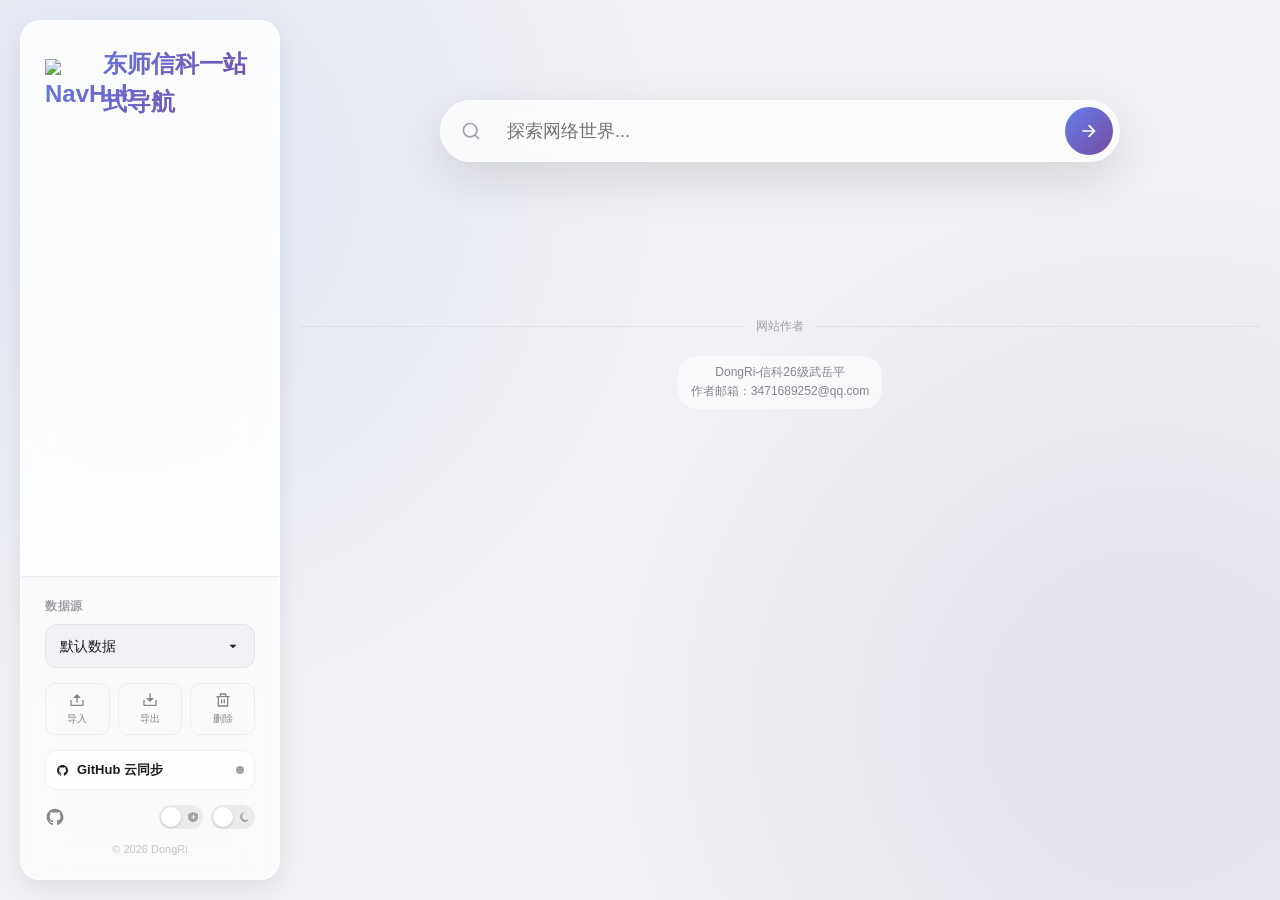
==== commit da2ba9a1: "Add script for collapsible tab functionality" ====
--- a/index.html
+++ b/index.html
@@ -40,6 +40,9 @@
     </script>
 </head>
 <body>
+
+<!-- 折叠式搜索分类标签栏 -->
+<script src="js/tabs-collapse.js" defer></script>
 
 <!-- 动态背景层 -->
 <div class="background-layer"></div>
--- a/style.css
+++ b/style.css
@@ -0,0 +1,833 @@
+/* ==========================================================================
+   1. 核心变量系统 (Design System Tokens)
+   ========================================================================== */
+:root {
+    /* 字体栈 - 优先使用现代系统字体 */
+    --font-family: 'Inter', -apple-system, BlinkMacSystemFont, 'Segoe UI', Roboto, 'Helvetica Neue', Arial, sans-serif;
+
+    /* 色彩系统 - 亮色模式 */
+    --bg-base: #f0f2f5;             /* 页面底色 */
+    --bg-glass: rgba(255, 255, 255, 0.7); /* 毛玻璃背景 */
+    --bg-card: rgba(255, 255, 255, 0.6);  /* 卡片背景 */
+    --bg-sidebar: rgba(255, 255, 255, 0.85);
+
+    --text-primary: #1d1d1f;
+    --text-secondary: #86868b;
+    --text-tertiary: #a1a1a6;
+
+    /* 品牌色 - 渐变风格 */
+    --primary-gradient: linear-gradient(135deg, #667eea 0%, #764ba2 100%);
+    --primary-solid: #667eea;
+    --accent-color: #5b6cf9;
+
+    /* 功能色 */
+    --danger: #ff4757;
+    --warning: #ffa502;
+    --success: #2ed573;
+    --proxy-on-color: #2ed573; /* 绿色表示连通 */
+
+    /* 边框与分割线 */
+    --border-light: rgba(0, 0, 0, 0.06);
+    --border-glass: rgba(255, 255, 255, 0.4);
+
+    /* 阴影系统 */
+    --shadow-sm: 0 2px 8px rgba(0, 0, 0, 0.04);
+    --shadow-md: 0 8px 24px rgba(0, 0, 0, 0.08);
+    --shadow-lg: 0 16px 48px rgba(0, 0, 0, 0.12);
+    --shadow-glow: 0 0 20px rgba(102, 126, 234, 0.15); /* 发光效果 */
+
+    /* 布局参数 */
+    --sidebar-width: 260px;
+    --header-height: 60px;
+    --radius-md: 12px;
+    --radius-lg: 20px;
+    --radius-xl: 32px;
+}
+
+/* 暗色模式变量重写 */
+html[data-theme='dark'] {
+    --bg-base: #0f172a;             /* 深蓝灰背景 */
+    --bg-glass: rgba(30, 41, 59, 0.7);
+    --bg-card: rgba(30, 41, 59, 0.6);
+    --bg-sidebar: rgba(15, 23, 42, 0.85);
+
+    --text-primary: #f1f5f9;
+    --text-secondary: #94a3b8;
+    --text-tertiary: #64748b;
+
+    --border-light: rgba(255, 255, 255, 0.08);
+    --border-glass: rgba(255, 255, 255, 0.1);
+
+    --shadow-sm: 0 2px 8px rgba(0, 0, 0, 0.2);
+    --shadow-md: 0 8px 24px rgba(0, 0, 0, 0.4);
+    --shadow-glow: 0 0 25px rgba(118, 75, 162, 0.3);
+}
+
+/* ==========================================================================
+   2. 全局重置与基础样式 (Reset & Base)
+   ========================================================================== */
+* {
+    box-sizing: border-box;
+    -webkit-tap-highlight-color: transparent;
+}
+
+body {
+    margin: 0;
+    font-family: var(--font-family);
+    background-color: var(--bg-base);
+    color: var(--text-primary);
+    line-height: 1.6;
+    overflow-x: hidden;
+    -webkit-font-smoothing: antialiased;
+    -moz-osx-font-smoothing: grayscale;
+}
+
+/* SVG 图标通用样式 */
+.icon {
+    width: 1em;
+    height: 1em;
+    fill: currentColor;
+    vertical-align: middle;
+    display: inline-block;
+}
+
+/* 背景装饰层 */
+.background-layer {
+    position: fixed;
+    top: 0;
+    left: 0;
+    width: 100%;
+    height: 100vh;
+    z-index: -1;
+    background:
+            radial-gradient(circle at 10% 20%, rgba(102, 126, 234, 0.1) 0%, transparent 40%),
+            radial-gradient(circle at 90% 80%, rgba(118, 75, 162, 0.1) 0%, transparent 40%);
+    background-color: var(--bg-base);
+}
+
+/* ==========================================================================
+   3. 布局架构 (Layout)
+   ========================================================================== */
+.container {
+    display: flex;
+    min-height: 100vh;
+}
+
+/* 3.1 悬浮侧边栏 */
+.sidebar {
+    width: var(--sidebar-width);
+    height: calc(100vh - 40px);
+    position: fixed;
+    top: 20px;
+    left: 20px;
+    background: var(--bg-sidebar);
+    backdrop-filter: blur(20px);
+    -webkit-backdrop-filter: blur(20px);
+    border: 1px solid var(--border-glass);
+    border-radius: var(--radius-lg);
+    box-shadow: var(--shadow-md);
+    z-index: 100;
+    display: flex;
+    flex-direction: column;
+    transition: transform 0.3s cubic-bezier(0.4, 0, 0.2, 1);
+}
+
+/* 3.2 主内容区 */
+.main-content {
+    margin-left: calc(var(--sidebar-width) + 40px);
+    width: calc(100% - var(--sidebar-width) - 40px);
+    padding-top: 20px;
+    padding-bottom: 40px;
+    padding-right: 20px;
+    transition: all 0.3s ease;
+}
+
+.main-content-inner {
+    max-width: 1200px;
+    margin: 0 auto;
+}
+
+/* 移动端控件 - 默认隐藏 */
+.mobile-header, .sidebar-overlay {
+    display: none;
+}
+
+/* ==========================================================================
+   4. 侧边栏样式细节 (Sidebar Details)
+   ========================================================================== */
+.sidebar-header {
+    padding: 24px 24px 10px;
+    flex-shrink: 0;
+}
+
+.logo {
+    font-size: 24px;
+    font-weight: 800;
+    background: var(--primary-gradient);
+    -webkit-background-clip: text;
+    -webkit-text-fill-color: transparent;
+    display: flex;
+    align-items: center;
+    gap: 10px;
+}
+
+.sidebar-scroll-area {
+    flex: 1;
+    overflow-y: auto;
+    padding: 10px 16px;
+    scrollbar-width: none;
+}
+.sidebar-scroll-area::-webkit-scrollbar { display: none; }
+
+.category-list {
+    list-style: none;
+    padding: 0;
+    margin: 0;
+}
+
+.category-list a {
+    display: flex;
+    align-items: center;
+    padding: 12px 16px;
+    margin-bottom: 4px;
+    border-radius: var(--radius-md);
+    color: var(--text-secondary);
+    text-decoration: none;
+    font-size: 15px;
+    font-weight: 500;
+    transition: all 0.2s ease;
+}
+
+.category-list a:hover {
+    background: rgba(0, 0, 0, 0.03);
+    color: var(--text-primary);
+}
+
+.category-list a.active {
+    background: var(--bg-card);
+    color: var(--primary-solid);
+    font-weight: 600;
+    box-shadow: var(--shadow-sm);
+}
+html[data-theme='dark'] .category-list a:hover { background: rgba(255,255,255,0.05); }
+html[data-theme='dark'] .category-list a.active { background: rgba(255,255,255,0.1); }
+
+/* 侧边栏底部功能区 */
+.sidebar-footer {
+    padding: 20px 24px;
+    border-top: 1px solid var(--border-light);
+    background: rgba(0,0,0,0.01);
+    border-radius: 0 0 var(--radius-lg) var(--radius-lg);
+}
+
+.control-label {
+    font-size: 12px;
+    color: var(--text-tertiary);
+    margin-bottom: 8px;
+    text-transform: uppercase;
+    letter-spacing: 0.5px;
+    font-weight: 600;
+}
+
+/* 自定义下拉选择器 */
+.custom-select {
+    position: relative;
+    outline: none;
+    margin-bottom: 15px;
+}
+.custom-select-trigger {
+    background: var(--bg-base);
+    padding: 10px 14px;
+    border-radius: var(--radius-md);
+    border: 1px solid var(--border-light);
+    display: flex;
+    justify-content: space-between;
+    align-items: center;
+    font-size: 14px;
+    cursor: pointer;
+    transition: all 0.2s;
+    color: var(--text-primary);
+}
+.custom-select-trigger:hover { border-color: var(--text-tertiary); }
+.custom-select.open .custom-select-options {
+    display: block;
+    animation: fadeIn 0.2s ease;
+}
+.custom-select-options {
+    position: absolute;
+    bottom: calc(100% + 8px);
+    left: 0;
+    width: 100%;
+    background: var(--bg-sidebar);
+    border: 1px solid var(--border-light);
+    border-radius: var(--radius-md);
+    box-shadow: var(--shadow-md);
+    padding: 6px;
+    display: none;
+    z-index: 200;
+    backdrop-filter: blur(20px);
+}
+.custom-select-option {
+    padding: 8px 12px;
+    border-radius: 8px;
+    cursor: pointer;
+    font-size: 13px;
+    color: var(--text-primary);
+}
+.custom-select-option:hover { background: var(--border-light); }
+.custom-select-option.selected { color: var(--primary-solid); font-weight: 600; }
+
+/* 按钮组 */
+.action-grid {
+    display: grid;
+    grid-template-columns: 1fr 1fr 1fr;
+    gap: 8px;
+    margin-bottom: 15px;
+}
+.icon-btn-text {
+    display: flex;
+    flex-direction: column;
+    align-items: center;
+    justify-content: center;
+    background: transparent;
+    border: 1px solid var(--border-light);
+    border-radius: 10px;
+    padding: 8px 0;
+    color: var(--text-secondary);
+    font-size: 10px;
+    cursor: pointer;
+    transition: all 0.2s;
+}
+.icon-btn-text .icon {
+    width: 16px;
+    height: 16px;
+    margin-bottom: 4px;
+}
+.icon-btn-text:hover { background: var(--bg-base); color: var(--text-primary); border-color: var(--text-tertiary); }
+.icon-btn-text.danger:hover { color: var(--danger); border-color: var(--danger); background: rgba(255, 71, 87, 0.05); }
+
+/* GitHub 连接按钮 (新) */
+.btn-github-connect {
+    display: flex;
+    align-items: center;
+    justify-content: center;
+    width: 100%;
+    padding: 10px;
+    margin-bottom: 15px;
+    background: var(--bg-card);
+    border: 1px solid var(--border-light);
+    border-radius: var(--radius-md);
+    color: var(--text-primary);
+    font-size: 13px;
+    font-weight: 600;
+    cursor: pointer;
+    transition: all 0.2s;
+    position: relative;
+    gap: 8px;
+}
+.btn-github-connect:hover {
+    background: var(--bg-base);
+    border-color: var(--text-tertiary);
+}
+.btn-github-connect.active {
+    background: rgba(46, 213, 115, 0.1);
+    border-color: var(--success);
+    color: var(--success);
+}
+
+/* 状态指示灯 (新) */
+.status-dot {
+    width: 8px;
+    height: 8px;
+    border-radius: 50%;
+    background-color: var(--text-tertiary);
+    transition: background-color 0.3s;
+    margin-left: auto; /* 推到最右 */
+}
+.status-idle { background-color: var(--success); }
+.status-pending { background-color: var(--warning); }
+.status-syncing {
+    background-color: var(--primary-solid);
+    animation: pulse 1s infinite;
+}
+.status-success { background-color: var(--success); box-shadow: 0 0 8px var(--success); }
+.status-error { background-color: var(--danger); }
+.status-disconnected { background-color: var(--text-tertiary); opacity: 0.5; }
+
+@keyframes pulse {
+    0% { transform: scale(0.8); opacity: 0.5; }
+    50% { transform: scale(1.2); opacity: 1; }
+    100% { transform: scale(0.8); opacity: 0.5; }
+}
+
+/* 底部工具栏 */
+.footer-toolbar {
+    display: flex;
+    justify-content: space-between;
+    align-items: center;
+    margin-bottom: 12px;
+}
+.social-links { flex: 1; display: flex; }
+.social-links a {
+    color: var(--text-secondary);
+    display: flex;
+    align-items: center;
+    justify-content: center;
+    text-decoration: none;
+    transition: color 0.2s;
+}
+.social-links a .icon { width: 20px; height: 20px; }
+.social-links a:hover { color: var(--primary-solid); }
+
+/* 通用开关 Toggle */
+.theme-toggle-wrapper { position: relative; cursor: pointer; }
+.theme-switch-input { display: none; }
+.theme-switch-label {
+    display: flex;
+    align-items: center;
+    justify-content: space-between;
+    width: 44px;
+    height: 24px;
+    background: var(--border-light);
+    border-radius: 20px;
+    padding: 2px 4px;
+    cursor: pointer;
+    position: relative;
+    box-sizing: border-box;
+}
+.theme-switch-label::after {
+    content: '';
+    position: absolute;
+    width: 20px;
+    height: 20px;
+    background: #fff;
+    border-radius: 50%;
+    top: 2px;
+    left: 2px;
+    transition: transform 0.3s cubic-bezier(0.4, 0.0, 0.2, 1);
+    box-shadow: 0 1px 3px rgba(0,0,0,0.2);
+    z-index: 2;
+}
+.theme-switch-input:checked + .theme-switch-label { background: var(--bg-base); }
+.theme-switch-input:checked + .theme-switch-label::after { transform: translateX(20px); }
+
+/* 代理开关特定样式 */
+.proxy-label .globe-icon, .proxy-label .shield-icon {
+    width: 12px; height: 12px; color: var(--text-tertiary); z-index: 1;
+}
+.theme-switch-input:checked + .proxy-label {
+    background-color: rgba(46, 213, 115, 0.15);
+}
+.theme-switch-input:checked + .proxy-label .globe-icon {
+    color: var(--proxy-on-color);
+}
+
+.sun-icon, .moon-icon { width: 12px; height: 12px; color: var(--text-tertiary); z-index: 1; }
+.copyright { font-size: 11px; color: var(--text-tertiary); text-align: center; opacity: 0.6; }
+
+/* ==========================================================================
+   5. Hero 区域 & 搜索 (Hero & Search)
+   ========================================================================== */
+.hero-section {
+    padding: 60px 20px 80px;
+    display: flex;
+    justify-content: center;
+    align-items: center;
+    flex-direction: column;
+}
+
+.search-container {
+    width: 100%;
+    max-width: 680px;
+    position: relative;
+    z-index: 50;
+}
+
+.search-tabs {
+    display: flex;
+    justify-content: center;
+    flex-wrap: wrap;
+    gap: 12px;
+    margin-bottom: 20px;
+}
+.category-btn {
+    padding: 6px 16px;
+    font-size: 14px;
+    background: transparent;
+    border: none;
+    color: var(--text-secondary);
+    border-radius: 20px;
+    cursor: pointer;
+    transition: all 0.2s;
+    font-weight: 500;
+    margin-bottom: 4px;
+}
+.category-btn:hover { color: var(--text-primary); background: var(--bg-card); }
+.category-btn.active {
+    background: var(--text-primary);
+    color: #fff;
+    box-shadow: var(--shadow-sm);
+}
+html[data-theme='dark'] .category-btn.active { background: var(--primary-solid); }
+
+.search-box { position: relative; width: 100%; }
+.search-input-group {
+    display: flex;
+    align-items: center;
+    background: var(--bg-glass);
+    backdrop-filter: blur(20px);
+    -webkit-backdrop-filter: blur(20px);
+    border: 1px solid var(--border-glass);
+    border-radius: 50px;
+    padding: 6px 6px 6px 20px;
+    box-shadow: var(--shadow-lg);
+    transition: all 0.3s ease;
+}
+.search-input-group:focus-within {
+    box-shadow: var(--shadow-glow), var(--shadow-lg);
+    border-color: rgba(102, 126, 234, 0.3);
+    transform: translateY(-2px);
+}
+
+.search-icon { width: 20px; height: 20px; color: var(--text-tertiary); margin-right: 12px; }
+#search-input {
+    flex: 1;
+    border: none;
+    background: transparent;
+    font-size: 18px;
+    color: var(--text-primary);
+    outline: none;
+    height: 48px;
+}
+
+.search-btn-submit {
+    width: 48px; height: 48px; border-radius: 50%; border: none;
+    background: var(--primary-gradient); color: #fff; cursor: pointer;
+    display: flex; align-items: center; justify-content: center;
+    transition: transform 0.2s;
+}
+.search-btn-submit .icon { width: 20px; height: 20px; }
+.search-btn-submit:hover { transform: scale(1.05); }
+
+.engine-selector {
+    display: flex;
+    justify-content: center;
+    flex-wrap: wrap;
+    gap: 15px;
+    margin-top: 15px;
+    font-size: 13px;
+    color: var(--text-secondary);
+    line-height: 1.8;
+}
+.engine-checkbox { display: flex; align-items: center; gap: 4px; cursor: pointer; }
+.engine-checkbox input { accent-color: var(--primary-solid); }
+
+.suggestions-dropdown {
+    position: absolute;
+    top: calc(100% + 10px);
+    left: 20px;
+    right: 20px;
+    background: var(--bg-sidebar);
+    backdrop-filter: blur(20px);
+    border-radius: var(--radius-md);
+    box-shadow: var(--shadow-md);
+    list-style: none;
+    padding: 8px 0;
+    margin: 0;
+    z-index: 100;
+    display: none;
+    border: 1px solid var(--border-light);
+}
+.suggestion-item {
+    padding: 10px 20px;
+    cursor: pointer;
+    color: var(--text-primary);
+    transition: background 0.2s;
+}
+.suggestion-item:hover { background: var(--bg-base); }
+
+/* ==========================================================================
+   6. 内容卡片 (Cards & Content)
+   ========================================================================== */
+.category-section { margin-bottom: 50px; scroll-margin-top: 20px; contain-intrinsic-size: 1px 600px; }
+.category-title-container {
+    display: flex; align-items: center; justify-content: space-between;
+    margin-bottom: 24px; padding-left: 8px; border-left: 4px solid var(--primary-solid);
+}
+.category-title {
+    font-size: 20px; font-weight: 700; margin: 0; padding-left: 10px; letter-spacing: -0.5px;
+}
+.title-actions { display: flex; align-items: center; }
+
+.action-btn {
+    display: inline-flex; align-items: center; padding: 6px 14px;
+    font-size: 13px; background: var(--bg-card); border: 1px solid var(--border-light);
+    border-radius: 8px; color: var(--text-secondary); cursor: pointer; margin-left: 8px;
+    transition: all 0.2s;
+}
+.action-btn .icon { margin-right: 4px; width: 14px; height: 14px; }
+.action-btn:hover { color: var(--primary-solid); border-color: var(--primary-solid); background: #fff; }
+.action-btn.active { background: var(--primary-solid); color: #fff; border-color: transparent; }
+
+.card-grid {
+    display: grid; grid-template-columns: repeat(auto-fill, minmax(240px, 1fr)); gap: 20px;
+}
+
+.card {
+    background: var(--bg-card);
+    backdrop-filter: blur(10px);
+    -webkit-backdrop-filter: blur(10px);
+    border: 1px solid rgba(255, 255, 255, 0.4);
+    border-radius: var(--radius-md);
+    padding: 18px;
+    position: relative;
+    cursor: pointer;
+    transition: all 0.3s cubic-bezier(0.25, 0.8, 0.25, 1);
+    display: flex; flex-direction: column; height: 100%;
+    box-shadow: var(--shadow-sm);
+    user-select: none;
+}
+html[data-theme='dark'] .card { border-color: rgba(255,255,255,0.05); }
+html:not([data-proxy-mode="true"]) .card[data-proxy="true"] { display: none !important; }
+
+.card:hover {
+    transform: translateY(-5px);
+    box-shadow: var(--shadow-md), 0 0 0 2px rgba(102, 126, 234, 0.1);
+    background: rgba(255, 255, 255, 0.8);
+}
+html[data-theme='dark'] .card:hover { background: rgba(30, 41, 59, 0.9); box-shadow: var(--shadow-md), 0 0 0 1px rgba(255, 255, 255, 0.1); }
+
+.card-header { display: flex; align-items: center; margin-bottom: 12px; }
+.card-icon-wrapper {
+    width: 42px; height: 42px; border-radius: 10px; background: var(--bg-base);
+    display: flex; align-items: center; justify-content: center; margin-right: 14px; flex-shrink: 0;
+}
+.card-icon { width: 24px; height: 24px; object-fit: contain; }
+.card-title {
+    font-size: 15px; font-weight: 600; margin: 0; white-space: nowrap;
+    overflow: hidden; text-overflow: ellipsis; flex: 1;
+}
+.card-desc {
+    font-size: 13px; color: var(--text-secondary); margin: 0; line-height: 1.5;
+    display: -webkit-box; -webkit-line-clamp: 2; -webkit-box-orient: vertical;
+    overflow: hidden; min-height: 38px;
+}
+.proxy-dot {
+    position: absolute; top: 12px; right: 12px; width: 8px; height: 8px;
+    border-radius: 50%; background: var(--warning); box-shadow: 0 0 5px var(--warning);
+}
+
+.custom-source-section .card.dragging { opacity: 0.4; transform: scale(0.95); }
+.placeholder {
+    background: rgba(102, 126, 234, 0.1);
+    border: 2px dashed var(--primary-solid);
+    border-radius: var(--radius-md);
+}
+
+.card-overlay-edit {
+    position: absolute; inset: 0; background: rgba(255,255,255,0.6);
+    backdrop-filter: blur(2px); display: flex; align-items: center; justify-content: center;
+    border-radius: var(--radius-md); opacity: 0; transition: opacity 0.2s, background-color 0.2s;
+    color: var(--text-primary);
+}
+.card-overlay-edit .icon { display: none; width: 32px; height: 32px; }
+.content-wrapper.is-editing .custom-source-section .card:hover .card-overlay-edit { opacity: 1; cursor: grab; }
+.content-wrapper.is-editing .card-overlay-edit .icon-drag { display: block; }
+.content-wrapper.is-deleting .custom-source-section .card:hover .card-overlay-edit { opacity: 1; cursor: pointer; background: rgba(255, 71, 87, 0.8); }
+.content-wrapper.is-deleting .card-overlay-edit .icon-delete { display: block; color: white; }
+
+/* ==========================================================================
+   7. 模态框 (Modals)
+   ========================================================================== */
+.modal-overlay {
+    position: fixed; inset: 0; background: rgba(0, 0, 0, 0.2);
+    backdrop-filter: blur(5px); z-index: 1000;
+    display: flex; align-items: center; justify-content: center;
+    opacity: 1; transition: opacity 0.3s;
+}
+.modal-overlay.modal-hidden { opacity: 0; pointer-events: none; }
+
+.modal-glass {
+    background: var(--bg-sidebar); backdrop-filter: blur(30px);
+    border: 1px solid var(--border-glass); padding: 30px;
+    border-radius: var(--radius-xl); width: 90%; max-width: 500px;
+    box-shadow: var(--shadow-lg); transform: scale(1);
+    transition: transform 0.3s cubic-bezier(0.34, 1.56, 0.64, 1);
+}
+.modal-hidden .modal-glass { transform: scale(0.9); }
+
+.modal-header {
+    display: flex; justify-content: space-between; align-items: center; margin-bottom: 24px;
+}
+.modal-header h3 { margin: 0; font-size: 20px; }
+.close-modal-btn {
+    background: transparent; border: none; color: var(--text-secondary);
+    cursor: pointer; padding: 4px; display: flex; align-items: center; justify-content: center;
+}
+.close-modal-btn .icon { width: 24px; height: 24px; }
+
+.form-item { margin-bottom: 16px; }
+.form-item label { display: block; margin-bottom: 6px; font-size: 13px; font-weight: 500; color: var(--text-secondary); }
+.form-row { display: flex; gap: 15px; }
+.form-row .form-item { flex: 1; }
+
+input[type="text"], input[type="url"], input[type="password"], textarea {
+    width: 100%; padding: 10px 14px; border-radius: 10px;
+    border: 1px solid var(--border-light); background: var(--bg-base);
+    color: var(--text-primary); font-size: 15px; outline: none; transition: border-color 0.2s;
+}
+input:focus, textarea:focus { border-color: var(--primary-solid); }
+
+.input-with-icon { position: relative; }
+.input-with-icon .icon {
+    position: absolute; left: 12px; top: 12px; width: 18px; height: 18px; color: var(--text-tertiary);
+}
+.input-with-icon input { padding-left: 38px; }
+
+.checkbox-item { display: flex; align-items: center; gap: 8px; margin-top: 10px; }
+.checkbox-item input { width: 16px; height: 16px; accent-color: var(--primary-solid); }
+
+.btn-primary-glass {
+    width: 100%; padding: 12px; background: var(--primary-gradient);
+    border: none; border-radius: 12px; color: white;
+    font-weight: 600; font-size: 16px; cursor: pointer;
+    box-shadow: 0 4px 12px rgba(118, 75, 162, 0.3); transition: transform 0.2s;
+    display: flex; justify-content: center; align-items: center; gap: 8px;
+}
+.btn-primary-glass:hover { transform: translateY(-2px); box-shadow: 0 6px 16px rgba(118, 75, 162, 0.4); }
+
+.btn-ghost {
+    background: transparent; border: 1px solid var(--border-light);
+    color: var(--text-secondary); padding: 10px 20px; border-radius: 10px; cursor: pointer;
+}
+.btn-ghost:hover { background: var(--border-light); color: var(--text-primary); }
+
+.modal-footer { display: flex; gap: 10px; margin-top: 24px; }
+.center-footer { justify-content: center; }
+
+.import-mode-options { margin-bottom: 20px; }
+.import-mode-options > label { display: block; margin-bottom: 10px; font-size: 14px; font-weight: 500; color: var(--text-secondary); }
+.radio-option { display: flex; align-items: center; gap: 8px; padding: 8px 0; }
+.radio-option input[type="radio"] { width: 16px; height: 16px; accent-color: var(--primary-solid); cursor: pointer; }
+.radio-option label { margin-bottom: 0; color: var(--text-primary); cursor: pointer; font-size: 14px; }
+#import-name-input:disabled { background-color: var(--bg-base); opacity: 0.5; cursor: not-allowed; }
+
+/* GitHub User Card (新) */
+.user-card {
+    display: flex; align-items: center; padding: 15px;
+    background: var(--bg-base); border-radius: var(--radius-md); border: 1px solid var(--border-light);
+}
+.user-avatar { width: 40px; height: 40px; border-radius: 50%; margin-right: 12px; }
+.user-card h4 { margin: 0 0 4px 0; font-size: 16px; }
+.text-xs { font-size: 12px; }
+.mb-3 { margin-bottom: 12px; }
+
+/* ==========================================================================
+   8. 底部致谢 (Footer)
+   ========================================================================== */
+.footer-section { margin-top: 60px; text-align: center; }
+.divider {
+    display: flex; align-items: center; color: var(--text-tertiary);
+    font-size: 12px; margin-bottom: 20px;
+}
+.divider::before, .divider::after { content: ''; flex: 1; height: 1px; background: var(--border-light); }
+.divider span { padding: 0 10px; }
+
+.acknowledgements-grid { display: flex; justify-content: center; flex-wrap: wrap; gap: 10px; }
+.mini-card {
+    font-size: 12px; color: var(--text-secondary); padding: 6px 12px;
+    background: var(--bg-card); border-radius: 20px; text-decoration: none;
+    border: 1px solid transparent; transition: all 0.2s;
+}
+.mini-card:hover { border-color: var(--primary-solid); color: var(--primary-solid); background: #fff; }
+
+/* ==========================================================================
+   9. 响应式适配 (Responsive)
+   ========================================================================== */
+@media (max-width: 768px) {
+    .mobile-header {
+        display: flex; align-items: center; justify-content: space-between;
+        padding: 0 20px; height: 60px; position: fixed; top: 0; left: 0; right: 0;
+        background: var(--bg-glass); backdrop-filter: blur(20px);
+        z-index: 90; border-bottom: 1px solid var(--border-light);
+    }
+    .icon-btn {
+        background: none; border: none; color: var(--text-primary);
+        padding: 0; display: flex; align-items: center; justify-content: center;
+    }
+    .icon-btn .icon { width: 24px; height: 24px; }
+    .mobile-logo { font-weight: 800; font-size: 18px; }
+    .mobile-placeholder { width: 24px; }
+
+    .sidebar {
+        top: 0; left: 0; height: 100vh; border-radius: 0;
+        transform: translateX(-100%); border-right: none; width: 280px;
+        transition: transform 0.3s cubic-bezier(0.4, 0, 0.2, 1); z-index: 200;
+    }
+    .sidebar.open { transform: translateX(0); box-shadow: 10px 0 30px rgba(0,0,0,0.2); }
+
+    .sidebar-overlay {
+        position: fixed; inset: 0; background: rgba(0,0,0,0.5); backdrop-filter: blur(4px);
+        z-index: 150; opacity: 0; pointer-events: none; transition: opacity 0.3s;
+    }
+    .sidebar-overlay.visible { display: block; opacity: 1; pointer-events: auto; }
+
+    .main-content { margin-left: 0; width: 100%; padding: 80px 16px 40px; }
+    .hero-section { padding: 20px 0 40px; }
+    .search-input-group { padding: 4px 4px 4px 16px; }
+    #search-input { height: 44px; font-size: 16px; }
+}
+/* ==========================================================================
+   折叠式搜索分类标签栏
+   ========================================================================== */
+.tabs-toggle-wrap {
+    display: flex;
+    justify-content: center;
+    /* 抵消 .search-tabs 的 margin-bottom: 20px，让按钮贴近第一行 */
+    margin: -10px 0 18px;
+}
+
+.tabs-toggle {
+    display: inline-flex;
+    align-items: center;
+    gap: 4px;
+    padding: 5px 14px;
+    font: inherit;
+    font-size: 13px;
+    line-height: 1.4;
+    color: var(--text-secondary);
+    background: transparent;
+    border: 1px solid var(--border-light);
+    border-radius: 999px;
+    cursor: pointer;
+    transition: color .2s, background .2s, border-color .2s;
+}
+
+.tabs-toggle:hover {
+    color: var(--text-primary);
+    background: var(--bg-card);
+    border-color: var(--text-tertiary);
+}
+
+.tabs-toggle:focus-visible {
+    outline: 2px solid var(--primary-solid);
+    outline-offset: 2px;
+}
+
+.tabs-toggle:hover .tabs-toggle-count { opacity: 1; }
+.tabs-toggle-count {
+    font-size: 12px;
+    opacity: .6;
+    transition: opacity .2s;
+}
+
+.tabs-toggle-chevron { transition: transform .25s ease; }
+.tabs-toggle[aria-expanded="true"] .tabs-toggle-chevron { transform: rotate(180deg); }
+
+/* 被折叠的分类按钮 */
+.category-btn.is-hidden { display: none !important; }
+
+@media (max-width: 768px) {
+    .tabs-toggle-wrap { margin: -6px 0 14px; }
+    .tabs-toggle { font-size: 12px; padding: 4px 12px; }
+}
